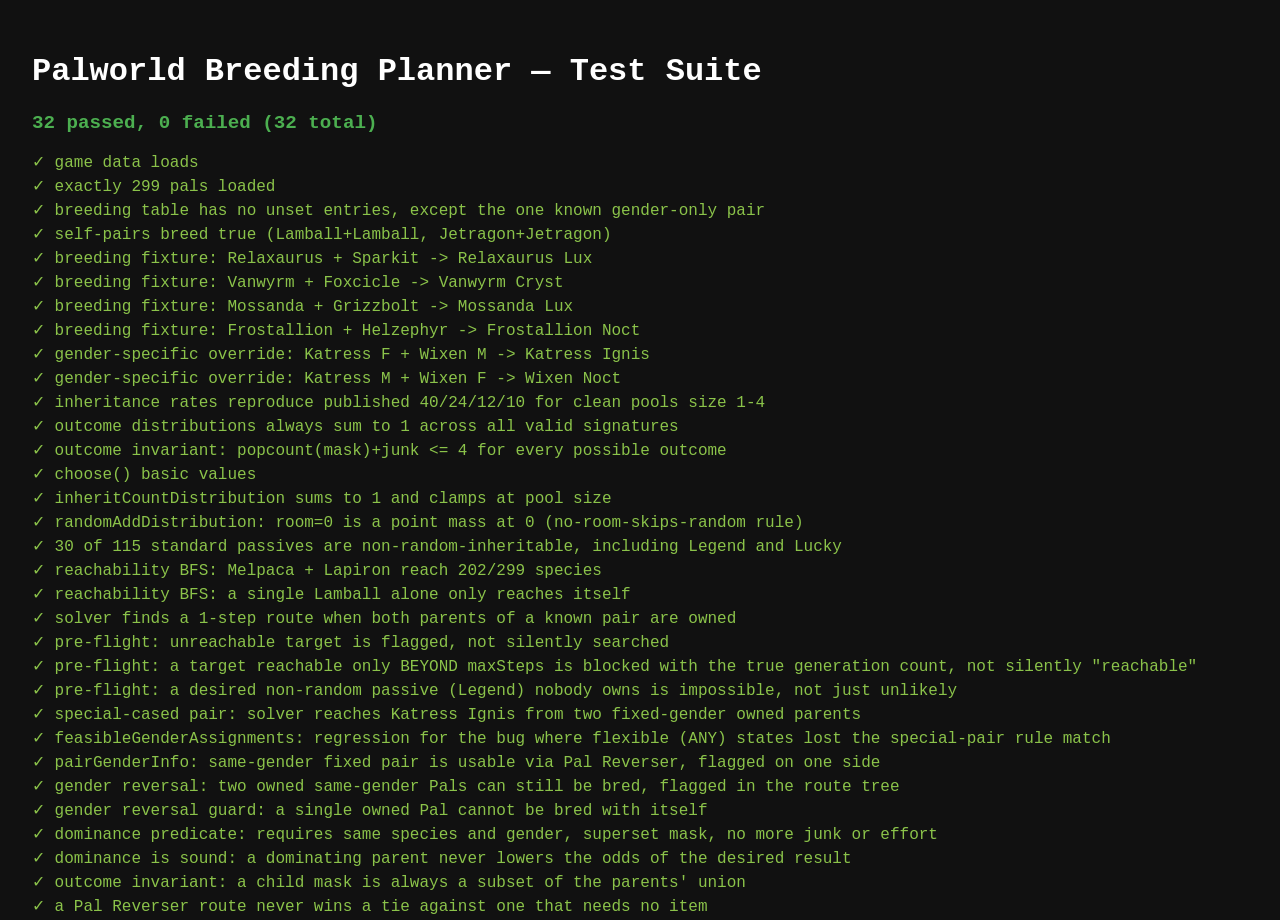
==== tests.html @ ab8d47fc "Charge effort for pairings that need a Pal Reverser The item was priced at zero, which was a bug rat" ====
<!doctype html>
<html lang="en">
<head>
<meta charset="utf-8">
<title>Tests - Palworld Breeding Planner</title>
<style>
  body { font-family: ui-monospace, Consolas, monospace; background: #111; color: #ddd; padding: 1.5rem; }
  h1 { color: #fff; }
  .test-summary { font-size: 1.2rem; margin: 0.5rem 0 1rem; font-weight: bold; }
  .all-pass { color: #4caf50; }
  .has-fail { color: #f44336; }
  ul { list-style: none; padding: 0; margin: 0; }
  li { padding: 2px 0; }
  li.pass { color: #8bc34a; }
  li.fail { color: #ff7043; }
</style>
</head>
<body>
<h1>Palworld Breeding Planner &mdash; Test Suite</h1>
<div id="report">Running&hellip;</div>
<script type="module">
import { test, runAll, assert, assertEqual, assertClose } from './js/testharness.js';
import { loadGameData, getPals, getPassives, getMeta, palByName } from './js/data.js';
import { childOf } from './js/breeding.js';
import { outcomeDistribution, popcount, choose, inheritCountDistribution, randomAddDistribution } from './js/probability.js';
import { runSolver, checkPreflight, reachableSpeciesClosure, feasibleGenderAssignments, pairGenderInfo, dominates } from './js/solver.js';

const ctx = {};

test('game data loads', async () => {
  const { pals, passives, meta } = await loadGameData('data/');
  ctx.pals = pals; ctx.passives = passives; ctx.meta = meta;
  assert(pals.length > 0, 'expected pals to load');
  assert(passives.length > 0, 'expected passives to load');
  assertEqual(meta.speciesCount, pals.length, 'meta.speciesCount should match pals.length');
});

test('exactly 299 pals loaded', () => {
  assertEqual(ctx.pals.length, 299);
});

test('breeding table has no unset entries, except the one known gender-only pair', () => {
  // Katress + Wixen is the sole pair in the whole dataset with ONLY
  // gender-specific entries (Katress F + Wixen M -> Katress Ignis; Katress M
  // + Wixen F -> Wixen Noct) and no gender-agnostic fallback row. A
  // gender-agnostic (null, null) lookup is therefore expected to be the one
  // unresolved pair; every other pair must resolve.
  const katress = palByName('Katress'), wixen = palByName('Wixen');
  const n = ctx.pals.length;
  let checked = 0, nullCount = 0;
  const unresolved = [];
  for (let i = 0; i < n; i++) {
    for (let j = i; j < n; j++) {
      if (childOf(i, null, j, null) === null) { nullCount++; unresolved.push([i, j]); }
      checked++;
    }
  }
  assertEqual(checked, n * (n + 1) / 2, 'should check every canonical pair exactly once');
  assertEqual(nullCount, 1, `expected exactly 1 unresolved pair, got ${nullCount}: ${JSON.stringify(unresolved)}`);
  const [i, j] = unresolved[0];
  const isKatressWixen = (i === katress.i && j === wixen.i) || (i === wixen.i && j === katress.i);
  assert(isKatressWixen, `the one unresolved pair should be Katress/Wixen, got species #${i} + #${j}`);
});

test('self-pairs breed true (Lamball+Lamball, Jetragon+Jetragon)', () => {
  const lamball = palByName('Lamball');
  const jetragon = palByName('Jetragon');
  assert(lamball, 'Lamball must exist in data');
  assert(jetragon, 'Jetragon must exist in data');
  assertEqual(childOf(lamball.i, null, lamball.i, null), lamball.i);
  assertEqual(childOf(jetragon.i, null, jetragon.i, null), jetragon.i);
});

const fixtures = [
  ['Relaxaurus', 'Sparkit', 'Relaxaurus Lux'],
  ['Vanwyrm', 'Foxcicle', 'Vanwyrm Cryst'],
  ['Mossanda', 'Grizzbolt', 'Mossanda Lux'],
  ['Frostallion', 'Helzephyr', 'Frostallion Noct'],
];
for (const [a, b, expected] of fixtures) {
  test(`breeding fixture: ${a} + ${b} -> ${expected}`, () => {
    const pa = palByName(a), pb = palByName(b), pe = palByName(expected);
    assert(pa, `${a} not found in data`);
    assert(pb, `${b} not found in data`);
    assert(pe, `${expected} not found in data`);
    const childIdx = childOf(pa.i, null, pb.i, null);
    assertEqual(childIdx, pe.i, `${a}+${b} should give ${expected}, got species #${childIdx}`);
  });
}

test('gender-specific override: Katress F + Wixen M -> Katress Ignis', () => {
  const katress = palByName('Katress');
  const wixen = palByName('Wixen');
  const katressIgnis = palByName('Katress Ignis');
  assert(katress && wixen && katressIgnis, 'Katress/Wixen names must exist in data');
  assertEqual(childOf(katress.i, 'FEMALE', wixen.i, 'MALE'), katressIgnis.i);
});

test('gender-specific override: Katress M + Wixen F -> Wixen Noct', () => {
  const katress = palByName('Katress');
  const wixen = palByName('Wixen');
  const wixenNoct = palByName('Wixen Noct');
  assert(katress && wixen && wixenNoct, 'Katress/Wixen names must exist in data');
  assertEqual(childOf(katress.i, 'MALE', wixen.i, 'FEMALE'), wixenNoct.i);
});

test('inheritance rates reproduce published 40/24/12/10 for clean pools size 1-4', () => {
  const expected = { 1: 0.40, 2: 0.24, 3: 0.12, 4: 0.10 };
  for (const k of [1, 2, 3, 4]) {
    const mask = (1 << k) - 1;
    const outcomes = outcomeDistribution(mask, 0, mask, 0);
    const full = outcomes.find(o => o.mask === mask && o.junk === 0);
    assert(full, `no outcome found for full mask, k=${k}`);
    assertClose(full.p, expected[k], 1e-9, `k=${k}`);
  }
});

test('outcome distributions always sum to 1 across all valid signatures', () => {
  let checked = 0;
  for (let mask1 = 0; mask1 < 16; mask1++) {
    for (let junk1 = 0; junk1 <= 4 - popcount(mask1); junk1++) {
      for (let mask2 = 0; mask2 < 16; mask2++) {
        for (let junk2 = 0; junk2 <= 4 - popcount(mask2); junk2++) {
          const outcomes = outcomeDistribution(mask1, junk1, mask2, junk2);
          const total = outcomes.reduce((s, o) => s + o.p, 0);
          assertClose(total, 1, 1e-9, `mask1=${mask1},junk1=${junk1},mask2=${mask2},junk2=${junk2}`);
          checked++;
        }
      }
    }
  }
  assert(checked > 100, 'sanity: should have checked many signatures');
});

test('outcome invariant: popcount(mask)+junk <= 4 for every possible outcome', () => {
  let checked = 0;
  for (let mask1 = 0; mask1 < 16; mask1++) {
    for (let mask2 = 0; mask2 < 16; mask2++) {
      const outcomes = outcomeDistribution(mask1, 1, mask2, 1);
      for (const o of outcomes) {
        assert(popcount(o.mask) + o.junk <= 4, `invariant violated: mask=${o.mask} junk=${o.junk}`);
        checked++;
      }
    }
  }
  assert(checked > 0, 'sanity: should have checked outcomes');
});

test('choose() basic values', () => {
  assertEqual(choose(4, 0), 1);
  assertEqual(choose(4, 4), 1);
  assertEqual(choose(4, 2), 6);
  assertEqual(choose(5, 2), 10);
  assertEqual(choose(2, 5), 0);
  assertEqual(choose(3, -1), 0);
});

test('inheritCountDistribution sums to 1 and clamps at pool size', () => {
  for (let n = 0; n <= 6; n++) {
    const dist = inheritCountDistribution(n);
    let total = 0;
    for (const [g, p] of dist) {
      total += p;
      assert(g <= Math.max(n, 0), `g=${g} should be <= n=${n}`);
    }
    assertClose(total, 1, 1e-9, `n=${n}`);
  }
});

test('randomAddDistribution: room=0 is a point mass at 0 (no-room-skips-random rule)', () => {
  const dist = randomAddDistribution(0);
  assertEqual(dist.size, 1);
  assertClose(dist.get(0), 1, 1e-9);
});

test('30 of 115 standard passives are non-random-inheritable, including Legend and Lucky', () => {
  const nonRandom = ctx.passives.filter(p => !p.randomAllowed);
  assertEqual(ctx.passives.length, 115, 'expected 115 standard passives');
  assertEqual(nonRandom.length, 30, 'expected 30 non-random-inheritable passives');
  const names = new Set(nonRandom.map(p => p.name));
  assert(names.has('Legend'), 'Legend should be non-random-inheritable');
  assert(names.has('Lucky'), 'Lucky should be non-random-inheritable');
});

test('reachability BFS: Melpaca + Lapiron reach 202/299 species', () => {
  const melpaca = palByName('Melpaca'), lapiron = palByName('Lapiron');
  assert(melpaca && lapiron, 'fixture pals must exist');
  const reached = reachableSpeciesClosure([melpaca.i, lapiron.i], ctx.meta.genderSpecificRules);
  assertEqual(reached.size, 202, 'ground truth independently verified against data/breeding.bin via Python');
});

test('reachability BFS: a single Lamball alone only reaches itself', () => {
  const lamball = palByName('Lamball');
  assert(lamball, 'Lamball must exist');
  const reached = reachableSpeciesClosure([lamball.i], ctx.meta.genderSpecificRules);
  assertEqual(reached.size, 1);
  assert(reached.has(lamball.i));
});

test('solver finds a 1-step route when both parents of a known pair are owned', () => {
  const relaxaurus = palByName('Relaxaurus');
  const sparkit = palByName('Sparkit');
  const relaxaurusLux = palByName('Relaxaurus Lux');
  const legend = ctx.passives.find(p => p.name === 'Legend');
  assert(relaxaurus && sparkit && relaxaurusLux && legend, 'fixture pals/passive must exist');

  const ownedPals = [
    { speciesIdx: relaxaurus.i, gender: 'MALE', passiveInternalNames: [legend.internalName] },
    { speciesIdx: sparkit.i, gender: 'FEMALE', passiveInternalNames: [legend.internalName] },
  ];

  const result = runSolver({
    ownedPals,
    targetSpeciesIdx: relaxaurusLux.i,
    desiredPassiveNames: [legend.internalName],
    maleProbOf: (i) => ctx.pals[i].maleProb,
    genderRules: ctx.meta.genderSpecificRules,
    maxSteps: 2,
  });

  assert(result.results.length > 0, 'expected at least one route');
  const best = result.results[0];
  assertEqual(best.type, 'bred');
  assertEqual(best.species, relaxaurusLux.i);
  assertEqual(best.parentA.type, 'owned');
  assertEqual(best.parentB.type, 'owned');
});

test('pre-flight: unreachable target is flagged, not silently searched', () => {
  const lamball = palByName('Lamball');
  const jetragon = palByName('Jetragon');
  assert(lamball && jetragon, 'fixture pals must exist');
  const pre = checkPreflight({
    ownedPals: [{ speciesIdx: lamball.i, gender: 'MALE', passiveInternalNames: [] }],
    targetSpeciesIdx: jetragon.i,
    desiredPassiveNames: [],
    passiveInfoByName: (n) => ctx.passives.find(p => p.internalName === n),
    genderRules: ctx.meta.genderSpecificRules,
  });
  assertEqual(pre.speciesReachable, false);
  assertEqual(pre.blocked, true);
});

test('pre-flight: a target reachable only BEYOND maxSteps is blocked with the true generation count, not silently "reachable"', () => {
  // Reptyro is exactly 4 breeding generations from Relaxaurus+Sparkit (confirmed
  // earlier by direct construction of a real 4-generation route in the UI).
  const relaxaurus = palByName('Relaxaurus');
  const sparkit = palByName('Sparkit');
  const reptyro = palByName('Reptyro');
  assert(relaxaurus && sparkit && reptyro, 'fixture pals must exist');
  const ownedPals = [
    { speciesIdx: relaxaurus.i, gender: 'MALE', passiveInternalNames: [] },
    { speciesIdx: sparkit.i, gender: 'FEMALE', passiveInternalNames: [] },
  ];

  const tooFew = checkPreflight({
    ownedPals, targetSpeciesIdx: reptyro.i, desiredPassiveNames: [],
    passiveInfoByName: (n) => ctx.passives.find(p => p.internalName === n),
    genderRules: ctx.meta.genderSpecificRules,
    maxSteps: 3,
  });
  assertEqual(tooFew.speciesReachable, true, 'Reptyro is reachable in principle');
  assertEqual(tooFew.minGenerations, 4, 'true minimum should be reported even when it exceeds maxSteps');
  assertEqual(tooFew.reachableWithinSteps, false);
  assertEqual(tooFew.blocked, true, 'must block rather than let a doomed search run');

  const enough = checkPreflight({
    ownedPals, targetSpeciesIdx: reptyro.i, desiredPassiveNames: [],
    passiveInfoByName: (n) => ctx.passives.find(p => p.internalName === n),
    genderRules: ctx.meta.genderSpecificRules,
    maxSteps: 4,
  });
  assertEqual(enough.reachableWithinSteps, true);
  assertEqual(enough.blocked, false);

  const noMaxStepsGiven = checkPreflight({
    ownedPals, targetSpeciesIdx: reptyro.i, desiredPassiveNames: [],
    passiveInfoByName: (n) => ctx.passives.find(p => p.internalName === n),
    genderRules: ctx.meta.genderSpecificRules,
  });
  assertEqual(noMaxStepsGiven.reachableWithinSteps, true, 'omitting maxSteps should default to unbounded, matching prior behavior');
});

test('pre-flight: a desired non-random passive (Legend) nobody owns is impossible, not just unlikely', () => {
  const lamball = palByName('Lamball');
  const legend = ctx.passives.find(p => p.name === 'Legend');
  assert(lamball && legend, 'fixture pal/passive must exist');
  const pre = checkPreflight({
    ownedPals: [{ speciesIdx: lamball.i, gender: 'MALE', passiveInternalNames: [] }],
    targetSpeciesIdx: lamball.i,
    desiredPassiveNames: [legend.internalName],
    passiveInfoByName: (n) => ctx.passives.find(p => p.internalName === n),
    genderRules: ctx.meta.genderSpecificRules,
  });
  assertEqual(pre.passiveChecks[0].status, 'impossible');
  assertEqual(pre.blocked, true);
});

test('special-cased pair: solver reaches Katress Ignis from two fixed-gender owned parents', () => {
  const katress = palByName('Katress');
  const wixen = palByName('Wixen');
  const katressIgnis = palByName('Katress Ignis');
  const legend = ctx.passives.find(p => p.name === 'Legend');
  assert(katress && wixen && katressIgnis && legend, 'fixture pals must exist');

  const ownedPals = [
    { speciesIdx: katress.i, gender: 'FEMALE', passiveInternalNames: [legend.internalName] },
    { speciesIdx: wixen.i, gender: 'MALE', passiveInternalNames: [legend.internalName] },
  ];
  const result = runSolver({
    ownedPals,
    targetSpeciesIdx: katressIgnis.i,
    desiredPassiveNames: [legend.internalName],
    maleProbOf: (i) => ctx.pals[i].maleProb,
    genderRules: ctx.meta.genderSpecificRules,
    maxSteps: 1,
  });
  assert(result.results.length > 0, 'expected Katress Ignis to be reachable in 1 step from Katress F + Wixen M');
});

test('feasibleGenderAssignments: regression for the bug where flexible (ANY) states lost the special-pair rule match', () => {
  // Caught during development: the generic non-special path queries
  // childOf(a.species, null, b.species, null), which is correct for every
  // normal pair but returns null for Katress/Wixen (whose only table rows
  // are gender-specific). Flexible 'ANY' states must still resolve to
  // concrete genders here rather than collapsing to null.
  const fixed = { species: 1, genderTag: 'F' };
  const flexible = { species: 2, genderTag: 'ANY' };

  const bothFlexible = feasibleGenderAssignments(flexible, { species: 3, genderTag: 'ANY' }, () => 0.5);
  assertEqual(bothFlexible.length, 2, 'both-flexible should offer both concrete gender orderings');
  const genders = bothFlexible.map(a => a.aGender + '/' + a.bGender).sort();
  assertEqual(JSON.stringify(genders), JSON.stringify(['FEMALE/MALE', 'MALE/FEMALE']));
  for (const a of bothFlexible) assertClose(a.p, 1, 1e-9);

  const oneFixed = feasibleGenderAssignments(fixed, flexible, (speciesIdx) => (speciesIdx === 2 ? 0.7 : 0.5));
  assertEqual(oneFixed.length, 1);
  assertEqual(oneFixed[0].aGender, 'FEMALE');
  assertEqual(oneFixed[0].bGender, 'MALE');
  assertClose(oneFixed[0].p, 0.7, 1e-9, 'flexible side must supply MALE at its species male-probability');

  const sameGenderFixed = feasibleGenderAssignments({ species: 1, genderTag: 'M' }, { species: 2, genderTag: 'M' }, () => 0.5);
  assertEqual(sameGenderFixed.length, 0, 'two fixed males can never be paired');
});

test('pairGenderInfo: same-gender fixed pair is usable via Pal Reverser, flagged on one side', () => {
  const sameGender = pairGenderInfo({ species: 1, genderTag: 'M' }, { species: 2, genderTag: 'M' }, () => 0.5);
  assertEqual(sameGender.p, 1, 'a Pal Reverser makes the pairing fully usable, not just unlikely');
  assertEqual(sameGender.reversalSide, 'B', 'exactly one side should be flagged as needing the item');

  const diffGender = pairGenderInfo({ species: 1, genderTag: 'M' }, { species: 2, genderTag: 'F' }, () => 0.5);
  assertEqual(diffGender.p, 1);
  assertEqual(diffGender.reversalSide, null, 'no reversal needed when genders already differ');

  const oneFixed = pairGenderInfo({ species: 1, genderTag: 'F' }, { species: 2, genderTag: 'ANY' }, (i) => (i === 2 ? 0.7 : 0.5));
  assertClose(oneFixed.p, 0.7, 1e-9, 'flexible side must supply MALE at its species male-probability');
  assertEqual(oneFixed.reversalSide, null, 'reversal only applies when both sides are fixed');
});

test('gender reversal: two owned same-gender Pals can still be bred, flagged in the route tree', () => {
  const lamball = palByName('Lamball');
  const legend = ctx.passives.find(p => p.name === 'Legend');
  const lucky = ctx.passives.find(p => p.name === 'Lucky');
  assert(lamball && legend && lucky, 'fixture pal/passives must exist');

  // Split the two desired (non-random) passives across two MALE Lamballs so
  // neither owned Pal alone already satisfies the target -- only breeding
  // them together (which requires a Pal Reverser, since both are male) can.
  const ownedPals = [
    { speciesIdx: lamball.i, gender: 'MALE', passiveInternalNames: [legend.internalName] },
    { speciesIdx: lamball.i, gender: 'MALE', passiveInternalNames: [lucky.internalName] },
  ];
  const result = runSolver({
    ownedPals,
    targetSpeciesIdx: lamball.i,
    desiredPassiveNames: [legend.internalName, lucky.internalName],
    maleProbOf: (i) => ctx.pals[i].maleProb,
    genderRules: ctx.meta.genderSpecificRules,
    maxSteps: 1,
  });

  assert(result.results.length > 0, 'expected a route breeding two same-gender Lamballs via reversal to combine both passives');
  const best = result.results[0];
  assertEqual(best.type, 'bred');
  assertEqual(best.parentA.type, 'owned');
  assertEqual(best.parentB.type, 'owned');
  const reversedCount = (best.parentA.needsReversal ? 1 : 0) + (best.parentB.needsReversal ? 1 : 0);
  assertEqual(reversedCount, 1, 'exactly one parent should be flagged as needing a Pal Reverser');
});

test('gender reversal guard: a single owned Pal cannot be bred with itself', () => {
  // Caught during development: allowing same-gender pairs via Pal Reverser
  // also let the solver pair a state key with itself even when only ONE
  // physical Pal backs that key -- i.e. "breed this exact Pal with itself",
  // which isn't possible even with a Reverser (that flips a gender, it
  // doesn't duplicate the Pal). Pick a passive that can only ever appear via
  // random inheritance, so the only way this test could find a route is by
  // (incorrectly) breeding the lone owned Lamball with itself.
  const lamball = palByName('Lamball');
  const randomPassive = ctx.passives.find(p => p.randomAllowed && p.name !== 'Legend' && p.name !== 'Lucky');
  assert(lamball && randomPassive, 'fixture pal/passive must exist');

  const result = runSolver({
    ownedPals: [{ speciesIdx: lamball.i, gender: 'MALE', passiveInternalNames: [] }],
    targetSpeciesIdx: lamball.i,
    desiredPassiveNames: [randomPassive.internalName],
    maleProbOf: (i) => ctx.pals[i].maleProb,
    genderRules: ctx.meta.genderSpecificRules,
    maxSteps: 3,
  });

  assertEqual(result.results.length, 0, 'a lone owned Pal has no partner to breed with, even with a Pal Reverser -- no route should be found');
});

test('dominance predicate: requires same species and gender, superset mask, no more junk or effort', () => {
  const base = { species: 5, genderTag: 'ANY', mask: 0b0101, junk: 1, effort: 100 };
  const better = { species: 5, genderTag: 'ANY', mask: 0b1101, junk: 0, effort: 80 };
  assertEqual(dominates(better, base), true, 'superset mask, less junk, less effort should dominate');
  assertEqual(dominates(base, better), false, 'domination is not symmetric here');
  assertEqual(dominates({ ...better, species: 6 }, base), false, 'different species must never dominate');
  assertEqual(dominates({ ...better, genderTag: 'M' }, base), false, 'different gender tag must never dominate');
  assertEqual(dominates({ ...better, junk: 2 }, base), false, 'more junk must not dominate');
  assertEqual(dominates({ ...better, effort: 200 }, base), false, 'more effort must not dominate');
  assertEqual(dominates({ ...better, mask: 0b0100 }, base), false, 'a non-superset mask must not dominate');
  assertEqual(dominates(base, base), true, 'a state trivially dominates itself');
});

test('dominance is sound: a dominating parent never lowers the odds of the desired result', () => {
  // pruneDominated() discards states on the assumption that a parent with a
  // superset of the desired passives and no more junk is at least as good for
  // every co-parent. That is an assumption about the inheritance model, not
  // just bookkeeping, so check it exhaustively rather than trusting it.
  const fullMask = 0b1111;
  const pFull = (mA, jA, mB, jB) => outcomeDistribution(mA, jA, mB, jB)
    .filter(o => (o.mask & fullMask) === fullMask)
    .reduce((acc, o) => acc + o.p, 0);

  const states = [];
  for (let mask = 0; mask < 16; mask++) {
    for (let junk = 0; junk + popcount(mask) <= 4; junk++) states.push([mask, junk]);
  }

  let checked = 0;
  for (const [mS, jS] of states) {
    for (const [mT, jT] of states) {
      // t dominates s on the passive axis
      if ((mT & mS) !== mS || jT > jS) continue;
      for (const [mB, jB] of states) {
        const withS = pFull(mS, jS, mB, jB);
        const withT = pFull(mT, jT, mB, jB);
        assert(withT >= withS - 1e-12,
          `dominating parent (${mT},${jT}) scored ${withT} vs (${mS},${jS}) at ${withS} against co-parent (${mB},${jB})`);
        checked++;
      }
    }
  }
  assert(checked > 5000, `expected a broad sweep, only checked ${checked} combinations`);
});

test('outcome invariant: a child mask is always a subset of the parents\' union', () => {
  // The final-round pruning in the solver skips any pair whose combined mask
  // doesn't already cover every desired passive, on the grounds that breeding
  // can never introduce a desired passive neither parent had. If random
  // additions could ever supply one, that pruning would silently drop valid
  // routes, so pin the invariant here rather than in a comment.
  const states = [];
  for (let mask = 0; mask < 16; mask++) {
    for (let junk = 0; junk + popcount(mask) <= 4; junk++) states.push([mask, junk]);
  }
  let checked = 0;
  for (const [m1, j1] of states) {
    for (const [m2, j2] of states) {
      const union = m1 | m2;
      for (const o of outcomeDistribution(m1, j1, m2, j2)) {
        assertEqual(o.mask & ~union, 0,
          `child mask ${o.mask} escaped parents' union ${union} for (${m1},${j1})+(${m2},${j2})`);
        checked++;
      }
    }
  }
  assert(checked > 5000, `expected a broad sweep, only checked ${checked} outcomes`);
});

test('a Pal Reverser route never wins a tie against one that needs no item', () => {
  // A same-gender pairing and a natural male/female pairing both score
  // probability 1, so their efforts tie exactly, and ties are settled by a
  // strict < comparison. With no cost on the item, whichever the search
  // reached first won permanently, so a Reverser route could displace an
  // identical one needing no item purely by discovery order.
  const lamball = palByName('Lamball');
  const legend = ctx.passives.find(p => p.name === 'Legend');
  const lucky = ctx.passives.find(p => p.name === 'Lucky');
  assert(lamball && legend && lucky, 'fixture pal/passives must exist');

  // Two males (a Reverser is required) plus a female alternative (none is).
  // Both pairings yield a Lamball carrying Legend and Lucky.
  const ownedPals = [
    { speciesIdx: lamball.i, gender: 'MALE',   passiveInternalNames: [legend.internalName] },
    { speciesIdx: lamball.i, gender: 'MALE',   passiveInternalNames: [lucky.internalName] },
    { speciesIdx: lamball.i, gender: 'FEMALE', passiveInternalNames: [lucky.internalName] },
  ];
  const usesReverser = (node) => node.type === 'owned'
    ? !!node.needsReversal
    : (!!node.needsReversal || usesReverser(node.parentA) || usesReverser(node.parentB));

  const run = (reverserPenalty) => runSolver({
    ownedPals,
    targetSpeciesIdx: lamball.i,
    desiredPassiveNames: [legend.internalName, lucky.internalName],
    maleProbOf: (i) => ctx.pals[i].maleProb,
    genderRules: ctx.meta.genderSpecificRules,
    maxSteps: 2,
    reverserPenalty,
  });

  const priced = run(60);
  assert(priced.results.length > 0, 'expected a route with the penalty applied');
  assertEqual(usesReverser(priced.results[0]), false,
    'with the item priced, the pairing needing no Reverser must win');

  // Guard the guard: if the fixture stopped offering a Reverser route at all,
  // the assertion above would pass for the wrong reason.
  const free = run(0);
  assertEqual(usesReverser(free.results[0]), true,
    'fixture must still offer a Reverser route when the item is free, or this test proves nothing');
});

const reportEl = document.getElementById('report');
runAll(reportEl).then(({ pass, fail }) => {
  document.title = `${fail === 0 ? 'PASS' : 'FAIL'} (${pass}/${pass + fail}) - Tests`;
});
</script>
</body>
</html>
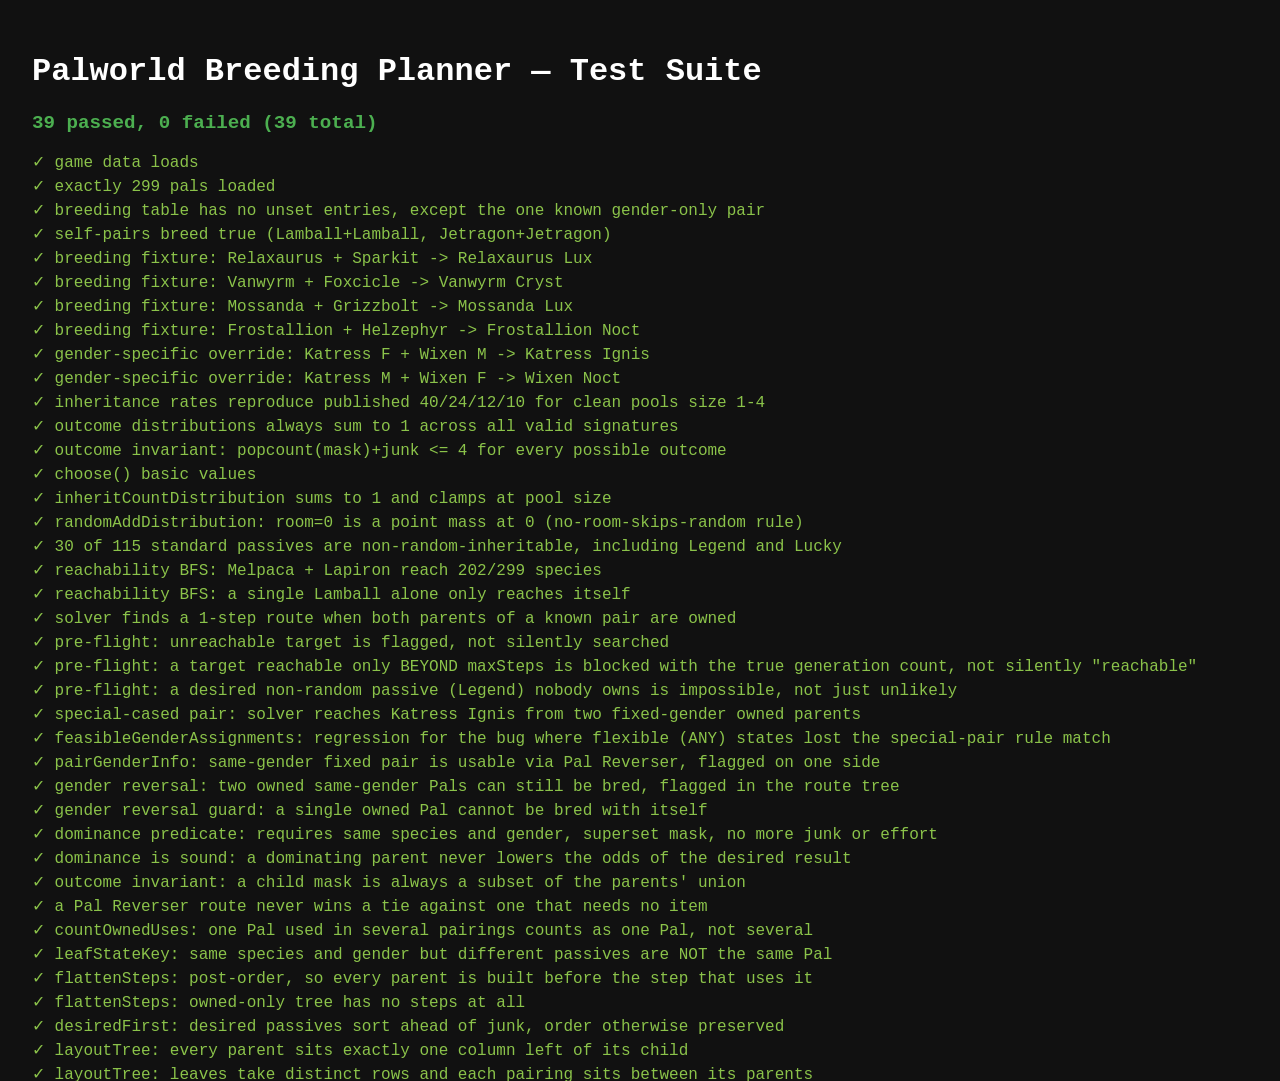
==== commit 9629a63e: "Replace the nested route layout with a family tree and a step list The old renderer laid the target'" ====
--- a/tests.html
+++ b/tests.html
@@ -24,6 +24,7 @@
 import { childOf } from './js/breeding.js';
 import { outcomeDistribution, popcount, choose, inheritCountDistribution, randomAddDistribution } from './js/probability.js';
 import { runSolver, checkPreflight, reachableSpeciesClosure, feasibleGenderAssignments, pairGenderInfo, dominates } from './js/solver.js';
+import { collectOwnedLeaves, countOwnedUses, desiredFirst, flattenSteps, layoutTree, leafStateKey } from './js/ui/route-model.js';
 
 const ctx = {};
 
@@ -525,6 +526,109 @@
     'fixture must still offer a Reverser route when the item is free, or this test proves nothing');
 });
 
+
+// --- route display model (js/ui/route-model.js) ---------------------------
+// Pure structure, so these use hand-built trees rather than solver output --
+// the point is the analysis, not the search.
+
+const ownedLeaf = (species, mask, junk, genderTag, ownedRefs) =>
+  ({ type: 'owned', species, mask, junk, genderTag, ownedRefs });
+const bredNode = (species, mask, junk, parentA, parentB) =>
+  ({ type: 'bred', species, mask, junk, genderTag: 'ANY', parentA, parentB });
+
+test('countOwnedUses: one Pal used in several pairings counts as one Pal, not several', () => {
+  // The real case this exists for: the Frostallion Noct route uses the single
+  // owned Frostallion in three separate pairings. Frostallion can only be bred
+  // from two Frostallions, so reading the tree as "you need three" would make
+  // a runnable route look impossible.
+  const fros = () => ownedLeaf(77, 0, 1, 'M', [234]);
+  const other = ownedLeaf(50, 1, 0, 'F', [7]);
+  const left = bredNode(78, 0, 1, fros(), other);
+  const right = bredNode(78, 0, 1, fros(), fros());
+  const root = bredNode(78, 1, 0, left, right);
+
+  const uses = countOwnedUses(root);
+  assertEqual(uses.get(leafStateKey(fros())), 3, 'the same owned state used three times must report 3');
+  assertEqual(uses.get(leafStateKey(other)), 1);
+  assertEqual(collectOwnedLeaves(root).length, 4, 'all owned leaves are collected, duplicates included');
+});
+
+test('leafStateKey: same species and gender but different passives are NOT the same Pal', () => {
+  const a = ownedLeaf(77, 0b0001, 1, 'M', [1]);
+  const b = ownedLeaf(77, 0b0010, 1, 'M', [2]);
+  const c = ownedLeaf(77, 0b0001, 2, 'M', [3]);
+  const d = ownedLeaf(77, 0b0001, 1, 'F', [4]);
+  assert(leafStateKey(a) !== leafStateKey(b), 'different desired passives must not collapse');
+  assert(leafStateKey(a) !== leafStateKey(c), 'different junk counts must not collapse');
+  assert(leafStateKey(a) !== leafStateKey(d), 'different genders must not collapse');
+  assertEqual(leafStateKey(a), leafStateKey(ownedLeaf(77, 0b0001, 1, 'M', [9])),
+    'identical breeding-relevant state IS the same bucket, whichever roster entry backs it');
+});
+
+test('flattenSteps: post-order, so every parent is built before the step that uses it', () => {
+  const leaf = n => ownedLeaf(n, 0, 0, 'M', [n]);
+  const inner = bredNode(10, 0, 0, leaf(1), leaf(2));
+  const root = bredNode(20, 0, 0, inner, leaf(3));
+  const steps = flattenSteps(root);
+
+  assertEqual(steps.length, 2, 'two bred nodes means two steps');
+  assertEqual(steps[0].node, inner, 'the nested pairing must come first');
+  assertEqual(steps[1].node, root);
+  assertEqual(steps[0].stepNumber, 1);
+  assertEqual(steps[1].stepNumber, 2);
+  assertEqual(steps[0].aStep, null, 'an owned parent has no producing step');
+  assertEqual(steps[1].aStep, 1, 'a bred parent must point back at the step that made it');
+  assertEqual(steps[1].bStep, null);
+});
+
+test('flattenSteps: owned-only tree has no steps at all', () => {
+  assertEqual(flattenSteps(ownedLeaf(1, 0, 0, 'M', [0])).length, 0);
+});
+
+test('desiredFirst: desired passives sort ahead of junk, order otherwise preserved', () => {
+  const out = desiredFirst(['junkA', 'wanted2', 'junkB', 'wanted1'], ['wanted1', 'wanted2']);
+  assertEqual(out.join(','), 'wanted2,wanted1,junkA,junkB',
+    'desired first (in their own original order), then the rest in theirs');
+  assertEqual(desiredFirst([], ['x']).length, 0);
+  assertEqual(desiredFirst(['a', 'b'], []).join(','), 'a,b', 'no desired list means no reordering');
+});
+
+test('layoutTree: every parent sits exactly one column left of its child', () => {
+  // This is what keeps connectors one span long. Pinning owned Pals to a
+  // single column instead would make leaf-to-deep-node links cross unrelated
+  // nodes, which is what made a wide tree unreadable in the first place.
+  const leaf = n => ownedLeaf(n, 0, 0, 'M', [n]);
+  const deep = bredNode(30, 0, 0, bredNode(20, 0, 0, leaf(1), leaf(2)), leaf(3));
+  const root = bredNode(40, 0, 0, deep, leaf(4));
+  const { nodes, columns, rows } = layoutTree(root);
+
+  assertEqual(columns, 4, 'a 3-generation tree occupies 4 columns');
+  assertEqual(rows, 4, 'one row per owned leaf');
+  const byNode = new Map(nodes.map(r => [r.node, r]));
+  for (const rec of nodes) {
+    for (const kid of rec.kids) {
+      assertEqual(byNode.get(kid.node).col, rec.col - 1,
+        'a parent must be exactly one column left of its child');
+    }
+  }
+  assertEqual(byNode.get(root).col, columns - 1, 'the target occupies the rightmost column');
+});
+
+test('layoutTree: leaves take distinct rows and each pairing sits between its parents', () => {
+  const leaf = n => ownedLeaf(n, 0, 0, 'M', [n]);
+  const root = bredNode(40, 0, 0, bredNode(20, 0, 0, leaf(1), leaf(2)), leaf(3));
+  const { nodes } = layoutTree(root);
+
+  const leafRows = nodes.filter(r => r.node.type === 'owned').map(r => r.row).sort((a, b) => a - b);
+  assertEqual(leafRows.join(','), '0,1,2', 'leaves take consecutive distinct rows');
+  for (const rec of nodes) {
+    if (!rec.kids.length) continue;
+    const [a, b] = rec.kids;
+    assertClose(rec.row, (a.row + b.row) / 2, 1e-9,
+      'a bred node must sit midway between its two parents, or the connectors stop reading as a pedigree');
+  }
+});
+
 const reportEl = document.getElementById('report');
 runAll(reportEl).then(({ pass, fail }) => {
   document.title = `${fail === 0 ? 'PASS' : 'FAIL'} (${pass}/${pass + fail}) - Tests`;
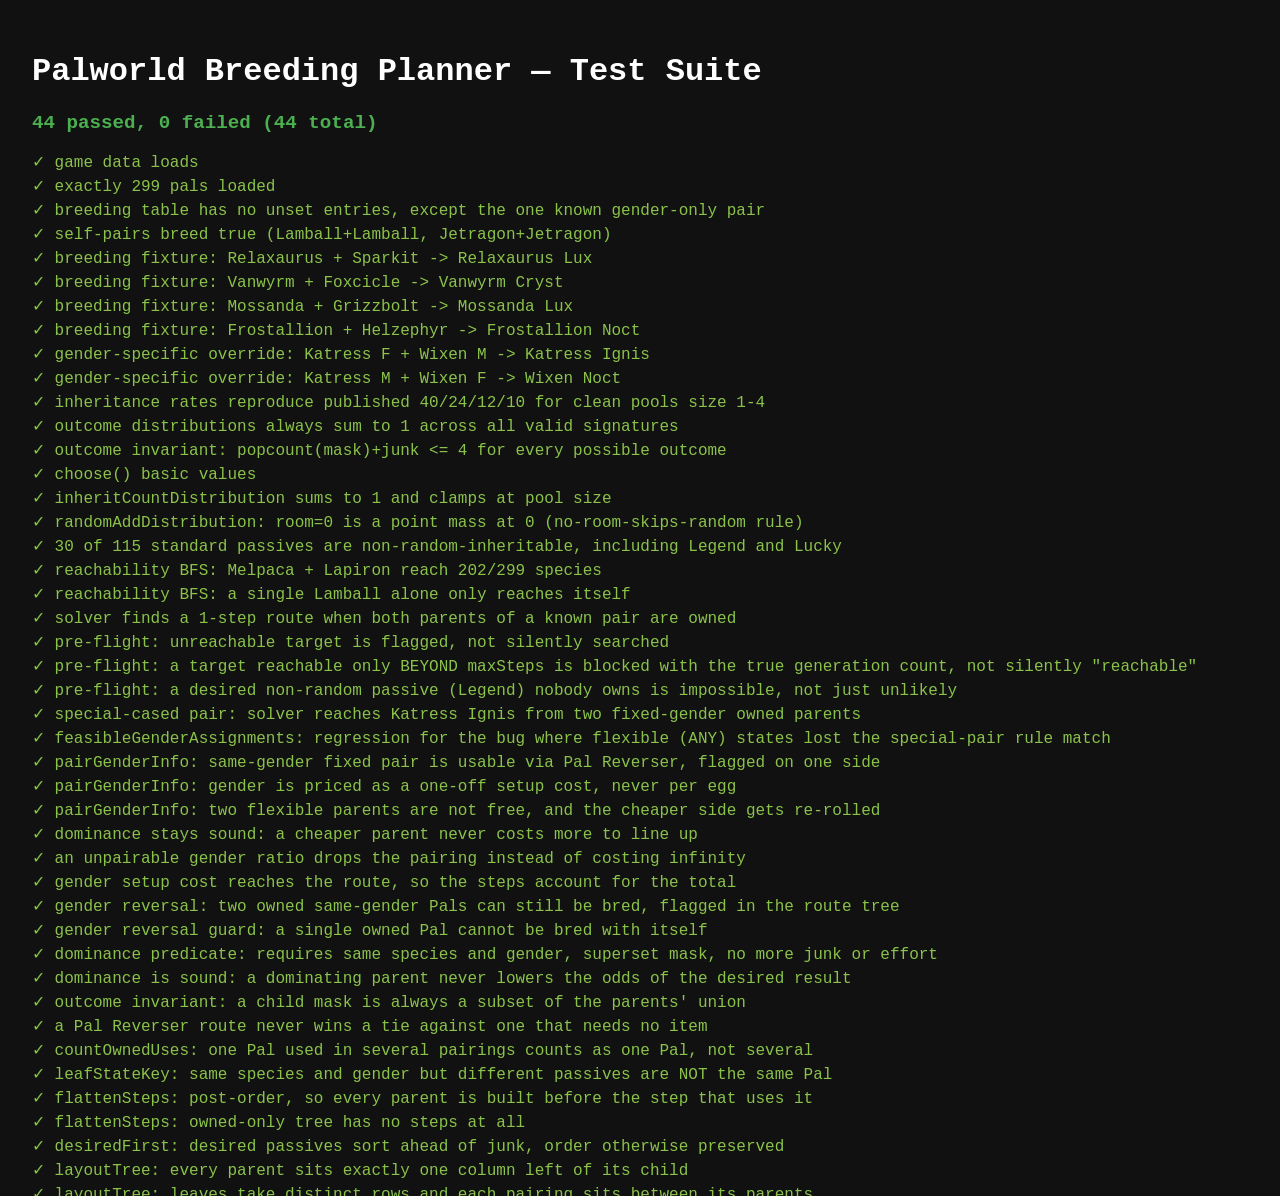
==== commit 272f1f9c: "Price gender as a one-off setup cost, not a per-egg penalty pairGenderInfo charged two bred ('ANY') " ====
--- a/tests.html
+++ b/tests.html
@@ -345,17 +345,179 @@
 });
 
 test('pairGenderInfo: same-gender fixed pair is usable via Pal Reverser, flagged on one side', () => {
-  const sameGender = pairGenderInfo({ species: 1, genderTag: 'M' }, { species: 2, genderTag: 'M' }, () => 0.5);
+  const fixedM = { species: 1, genderTag: 'M', effort: 0 };
+  const sameGender = pairGenderInfo(fixedM, { species: 2, genderTag: 'M', effort: 0 }, () => 0.5);
   assertEqual(sameGender.p, 1, 'a Pal Reverser makes the pairing fully usable, not just unlikely');
   assertEqual(sameGender.reversalSide, 'B', 'exactly one side should be flagged as needing the item');
-
-  const diffGender = pairGenderInfo({ species: 1, genderTag: 'M' }, { species: 2, genderTag: 'F' }, () => 0.5);
+  assertEqual(sameGender.setup, 0, 'two owned Pals need no re-hatching, so no setup cost');
+
+  const diffGender = pairGenderInfo(fixedM, { species: 2, genderTag: 'F', effort: 0 }, () => 0.5);
   assertEqual(diffGender.p, 1);
   assertEqual(diffGender.reversalSide, null, 'no reversal needed when genders already differ');
-
-  const oneFixed = pairGenderInfo({ species: 1, genderTag: 'F' }, { species: 2, genderTag: 'ANY' }, (i) => (i === 2 ? 0.7 : 0.5));
-  assertClose(oneFixed.p, 0.7, 1e-9, 'flexible side must supply MALE at its species male-probability');
+  assertEqual(diffGender.setup, 0);
+});
+
+test('pairGenderInfo: gender is priced as a one-off setup cost, never per egg', () => {
+  // The per-egg framing this replaced multiplied the CHILD's egg count by the
+  // gender probability, which over-charges in proportion to how hard the step
+  // is. Once a male and a female are paired, every egg they produce is usable,
+  // so the cost is re-hatching a parent -- paid once, before any egg of the
+  // child is laid.
+  const fixedF = { species: 1, genderTag: 'F', effort: 0 };
+  const flex = { species: 2, genderTag: 'ANY', effort: 100 };
+  const maleProb = (i) => (i === 2 ? 0.7 : 0.5);
+
+  const oneFixed = pairGenderInfo(fixedF, flex, maleProb);
+  assertEqual(oneFixed.p, 1, 'gender must not touch the per-egg probability');
   assertEqual(oneFixed.reversalSide, null, 'reversal only applies when both sides are fixed');
+  // Needs a male at p=0.7, so 1/0.7 copies in expectation. The first is
+  // already paid for by flex.effort, leaving 100 * (1/0.7 - 1).
+  assertClose(oneFixed.setup, 100 * (1 / 0.7 - 1), 1e-9);
+
+  // Argument order must not change the price.
+  const swapped = pairGenderInfo(flex, fixedF, maleProb);
+  assertClose(swapped.setup, oneFixed.setup, 1e-9);
+
+  // A flexible side that is already almost always the needed gender is nearly
+  // free; one that almost never is costs many re-hatches.
+  const easy = pairGenderInfo(fixedF, flex, () => 0.99).setup;
+  const hard = pairGenderInfo(fixedF, flex, () => 0.01).setup;
+  assert(easy < 2, `a 99% male species should be near-free to line up, got ${easy}`);
+  assert(hard > 9000, `a 1% male species should be punishing, got ${hard}`);
+});
+
+test('pairGenderInfo: two flexible parents are not free, and the cheaper side gets re-rolled', () => {
+  // The bug this covers: both-flexible returned p=1 with no cost at all, so a
+  // pair of bred parents was priced as though gender did not exist, while an
+  // owned parent was charged its species ratio. That quietly biased every
+  // search away from the roster the tool exists to exploit.
+  const a = { species: 1, genderTag: 'ANY', effort: 100 };
+  const b = { species: 2, genderTag: 'ANY', effort: 400 };
+  const even = pairGenderInfo(a, b, () => 0.5);
+  assertEqual(even.p, 1, 'gender must not touch the per-egg probability');
+  assertEqual(even.reversalSide, null, 'bred parents never need a Pal Reverser');
+  assert(even.setup > 0, 'two flexible parents must cost something to line up');
+
+  // Both 50/50: they clash half the time (a quarter both male, a quarter both
+  // female), and the fix is one re-roll of the cheaper side, which lands on
+  // the needed gender half the time. So 0.25*(2*100) + 0.25*(2*100) = 100.
+  assertClose(even.setup, 100, 1e-9);
+
+  // Re-rolling is the CHEAPER side's job, so making the expensive side even
+  // more expensive must not change the price.
+  const dearer = pairGenderInfo(a, { ...b, effort: 99999 }, () => 0.5);
+  assertClose(dearer.setup, even.setup, 1e-9, 'the expensive side is never the one re-rolled');
+
+  // Argument order must not change the price.
+  assertClose(pairGenderInfo(b, a, () => 0.5).setup, even.setup, 1e-9);
+
+  // Two parents of a heavily male-skewed species clash far more often, so
+  // lining them up costs more than an even pair of the same efforts.
+  const skewed = pairGenderInfo(a, { ...b, effort: 100 }, () => 0.9);
+  const evenSame = pairGenderInfo(a, { ...b, effort: 100 }, () => 0.5);
+  assert(skewed.setup > evenSame.setup,
+    `a 90/10 species should be harder to pair than a 50/50 one (${skewed.setup} vs ${evenSame.setup})`);
+});
+
+test('dominance stays sound: a cheaper parent never costs more to line up', () => {
+  // Before this model a parent's effort was purely additive -- it was added to
+  // the child and had no other consequence. Now it also drives the gender
+  // setup cost, so pruneDominated() (which discards a state the moment another
+  // matches it at no greater effort) is only safe if that cost is monotone in
+  // effort. If it were not, discarding the pricier state could throw away the
+  // cheaper route, silently, with no way to notice from the output.
+  const probs = [0.1, 0.3, 0.5, 0.7, 0.9];
+  let checked = 0;
+  for (const mDom of probs) {
+    for (const mPartner of probs) {
+      const maleProb = (i) => (i === 1 ? mDom : mPartner);
+      for (const dominatingEffort of [0, 1, 50, 400]) {
+        for (const dominatedEffort of [400, 900, 5000]) {
+          if (dominatingEffort > dominatedEffort) continue;
+          const better = { species: 1, genderTag: 'ANY', effort: dominatingEffort };
+          const worse = { species: 1, genderTag: 'ANY', effort: dominatedEffort };
+          for (const partner of [
+            { species: 2, genderTag: 'ANY', effort: 250 },
+            { species: 2, genderTag: 'M', effort: 0 },
+            { species: 2, genderTag: 'F', effort: 0 },
+          ]) {
+            const cheap = pairGenderInfo(better, partner, maleProb);
+            const dear = pairGenderInfo(worse, partner, maleProb);
+            assert(cheap.setup <= dear.setup + 1e-9,
+              `cheaper parent (${dominatingEffort}) cost ${cheap.setup} to line up vs ${dear.setup} for the pricier one (${dominatedEffort})`);
+            checked++;
+          }
+        }
+      }
+    }
+  }
+  assert(checked > 200, `expected a broad sweep, only checked ${checked}`);
+});
+
+test('an unpairable gender ratio drops the pairing instead of costing infinity', () => {
+  // No species in the shipped data sits at 0% or 100% male, so this guards a
+  // future data regen rather than today's numbers. Two flexible parents of a
+  // 100%-male species can never produce one of each, and an infinite setup
+  // cost would otherwise become a state that eats a beam slot and can surface
+  // as a route costing "unknown".
+  const bothFlexible = pairGenderInfo(
+    { species: 1, genderTag: 'ANY', effort: 100 },
+    { species: 2, genderTag: 'ANY', effort: 100 },
+    () => 1);
+  assertEqual(Number.isFinite(bothFlexible.setup), false, 'the impossible case must be recognisable as impossible');
+
+  const relaxaurus = palByName('Relaxaurus');
+  const sparkit = palByName('Sparkit');
+  const reptyro = palByName('Reptyro');
+  assert(relaxaurus && sparkit && reptyro, 'fixture pals must exist');
+  const ownedPals = [
+    { speciesIdx: relaxaurus.i, gender: 'MALE', passiveInternalNames: [] },
+    { speciesIdx: sparkit.i, gender: 'FEMALE', passiveInternalNames: [] },
+  ];
+  const run = (maleProbOf) => runSolver({
+    ownedPals, targetSpeciesIdx: reptyro.i, desiredPassiveNames: [],
+    maleProbOf, genderRules: ctx.meta.genderSpecificRules, maxSteps: 4,
+  });
+
+  const allMale = run(() => 1);
+  for (const r of allMale.results) {
+    assert(isFinite(r.effort), `a route came back costing ${r.effort}`);
+  }
+
+  // Guard the guard: if the fixture stopped finding routes at all, the loop
+  // above would pass for the wrong reason.
+  const normal = run((i) => ctx.pals[i].maleProb);
+  assert(normal.results.length > 0, 'fixture must find routes at normal gender ratios');
+  for (const r of normal.results) assert(isFinite(r.effort));
+});
+
+test('gender setup cost reaches the route, so the steps account for the total', () => {
+  // The step view itemises eggs per step. If the solver charged a gender cost
+  // the route never carried, the per-step numbers would silently stop adding
+  // up to the total in the route header.
+  const lamball = palByName('Lamball');
+  const legend = ctx.passives.find(p => p.name === 'Legend');
+  const lucky = ctx.passives.find(p => p.name === 'Lucky');
+  assert(lamball && legend && lucky, 'fixture pal/passives must exist');
+
+  const result = runSolver({
+    ownedPals: [
+      { speciesIdx: lamball.i, gender: 'MALE', passiveInternalNames: [legend.internalName] },
+      { speciesIdx: lamball.i, gender: 'FEMALE', passiveInternalNames: [lucky.internalName] },
+    ],
+    targetSpeciesIdx: lamball.i,
+    desiredPassiveNames: [legend.internalName, lucky.internalName],
+    maleProbOf: (i) => ctx.pals[i].maleProb,
+    genderRules: ctx.meta.genderSpecificRules,
+    maxSteps: 1,
+  });
+
+  assert(result.results.length > 0, 'expected a 1-step route');
+  const best = result.results[0];
+  assertEqual(best.genderSetup, 0,
+    'two owned Pals of opposite gender need no lining up, so this step must carry no setup cost');
+  assertClose(best.effort, best.attempts * 5, 1e-9,
+    'with no setup and no Reverser, effort is exactly the egg time');
 });
 
 test('gender reversal: two owned same-gender Pals can still be bred, flagged in the route tree', () => {
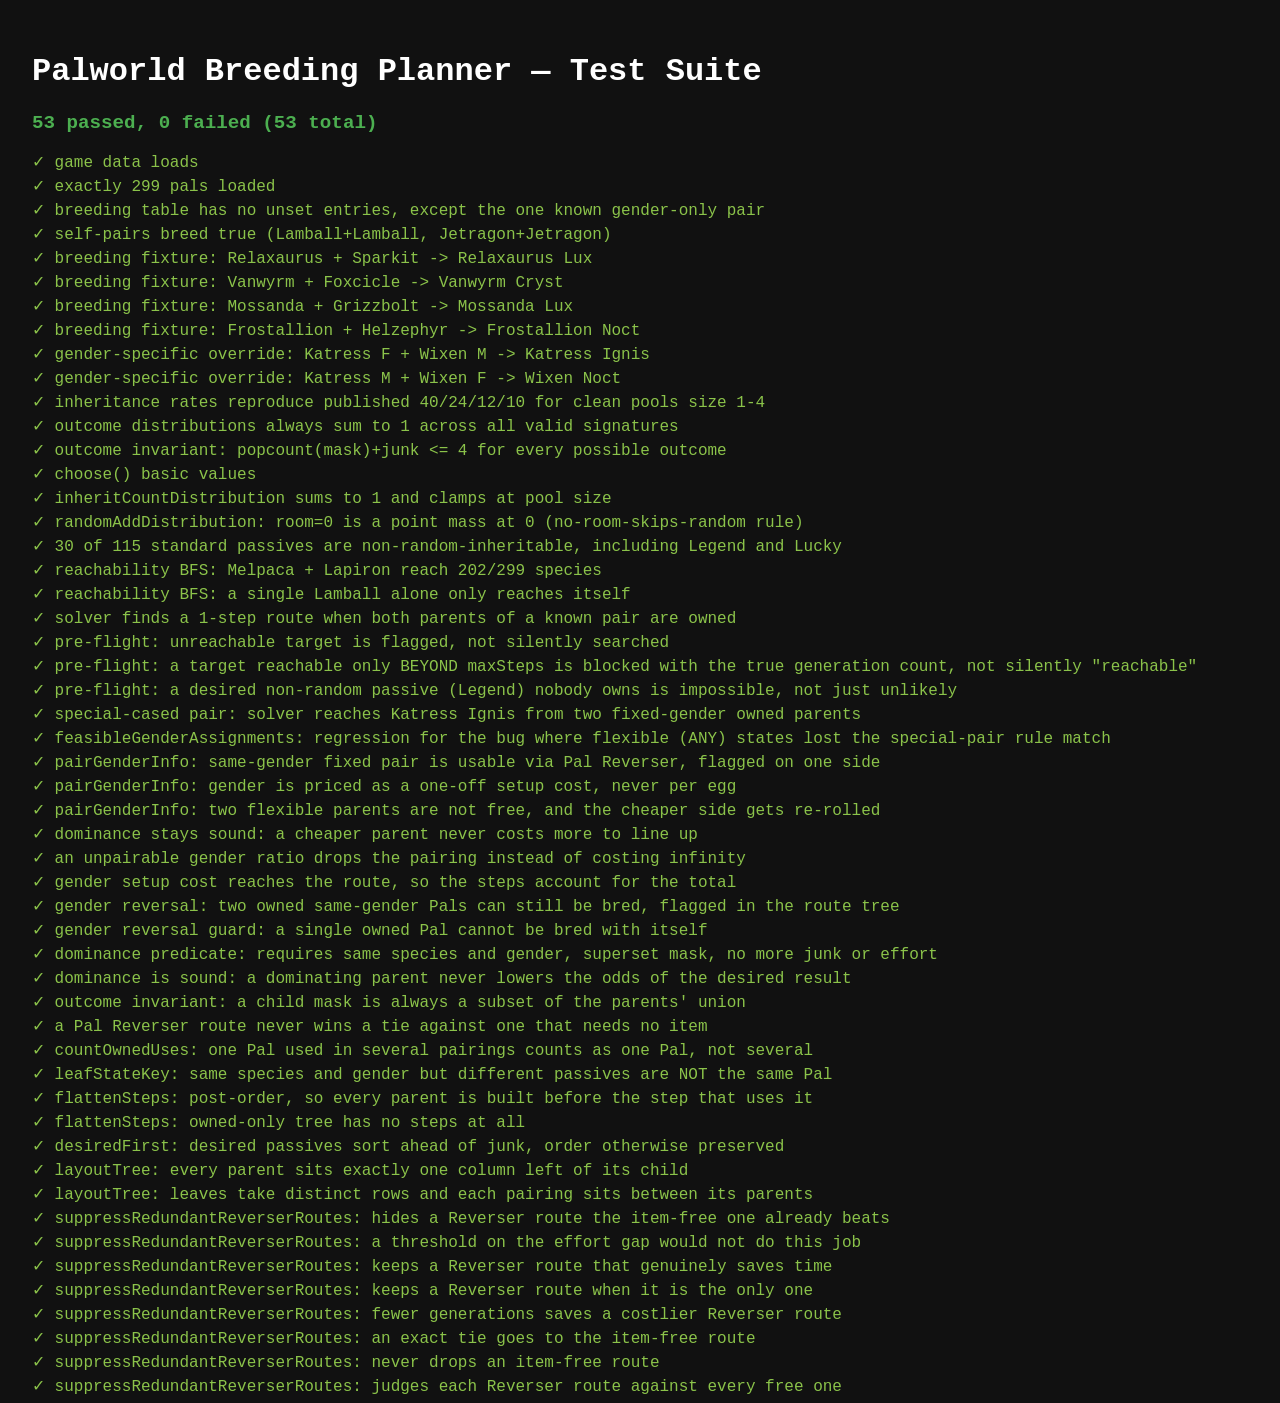
==== commit 5f2cbc03: "Hide Reverser routes an item-free route already beats The solver returns Reverser and Reverser-free " ====
--- a/tests.html
+++ b/tests.html
@@ -24,7 +24,7 @@
 import { childOf } from './js/breeding.js';
 import { outcomeDistribution, popcount, choose, inheritCountDistribution, randomAddDistribution } from './js/probability.js';
 import { runSolver, checkPreflight, reachableSpeciesClosure, feasibleGenderAssignments, pairGenderInfo, dominates } from './js/solver.js';
-import { collectOwnedLeaves, countOwnedUses, desiredFirst, flattenSteps, layoutTree, leafStateKey } from './js/ui/route-model.js';
+import { collectOwnedLeaves, countOwnedUses, desiredFirst, flattenSteps, layoutTree, leafStateKey, suppressRedundantReverserRoutes } from './js/ui/route-model.js';
 
 const ctx = {};
 
@@ -791,6 +791,125 @@
   }
 });
 
+// --- redundant Reverser routes -------------------------------------------
+// Figures are real, measured on the user's 252-Pal roster. They are fixtures
+// for the filter's decision, not assertions about what the solver costs, so a
+// solver change cannot make these stale.
+
+const routeOf = (depth, effort, usesReverser) => ({ depth, effort, usesReverser });
+
+test('suppressRedundantReverserRoutes: hides a Reverser route the item-free one already beats', () => {
+  // Frostallion Noct (Eternal Engine, Nimble, Swift, Runner). Same depth, and
+  // the Reverser route costs 10 min more for an item on top.
+  const free = routeOf(5, 1076.29, false);
+  const rev = routeOf(5, 1086.29, true);
+  const out = suppressRedundantReverserRoutes([free, rev]);
+  assertEqual(out.length, 1, 'the dominated Reverser route must go');
+  assertEqual(out[0], free, 'the surviving route is the item-free one');
+});
+
+test('suppressRedundantReverserRoutes: a threshold on the effort gap would not do this job', () => {
+  // Why the rule is dominance and not "differs by less than the 2.5 min
+  // Reverser penalty". Gender setup is a function of a branch's own effort, so
+  // a penalty deep in the tree is re-charged at every level above it and never
+  // reaches the root as 2.5. These are the seven junk Reverser routes measured
+  // across the roster, with their real root-level gaps.
+  const gaps = [
+    ['Frostallion Noct', 5, 1076.29, 5, 1086.29],
+    ['Robinquill Terra', 0, 0.00, 1, 40.96],
+    ['Blazamut', 2, 69.44, 2, 78.61],
+    ['Beakon', 2, 57.14, 2, 62.14],
+    ['Ragnahawk', 3, 148.18, 3, 153.18],
+    ['Suzaku', 2, 57.14, 2, 62.14],
+    ['Warsect', 1, 20.83, 1, 23.33],
+  ];
+  const REVERSER_PENALTY = 2.5;
+  let thresholdWouldCatch = 0;
+  for (const [name, fd, fe, rd, re] of gaps) {
+    const out = suppressRedundantReverserRoutes([routeOf(fd, fe, false), routeOf(rd, re, true)]);
+    assertEqual(out.length, 1, `${name}: dominance must hide the Reverser route`);
+    assertEqual(out[0].usesReverser, false, `${name}: the item-free route must survive`);
+    if (re - fe < REVERSER_PENALTY) thresholdWouldCatch++;
+  }
+  assertEqual(thresholdWouldCatch, 0,
+    'the "differs by less than the penalty" rule catches none of these, which is why it is not the rule');
+});
+
+test('suppressRedundantReverserRoutes: keeps a Reverser route that genuinely saves time', () => {
+  // Lyleen Noct, same passives: the Reverser route is 592 min CHEAPER at the
+  // same depth. Suppressing this would hide the better plan.
+  const free = routeOf(4, 1464.84, false);
+  const rev = routeOf(4, 872.71, true);
+  const out = suppressRedundantReverserRoutes([free, rev]);
+  assertEqual(out.length, 2, 'a Reverser route that beats the item-free one must stay');
+  assert(out.includes(rev) && out.includes(free), 'both routes remain on offer');
+});
+
+test('suppressRedundantReverserRoutes: keeps a Reverser route when it is the only one', () => {
+  // Katress Ignis returns no item-free route at all. With nothing to compare
+  // against there is nothing to suppress, or the search would look like it
+  // failed.
+  const rev = routeOf(4, 538.43, true);
+  assertEqual(suppressRedundantReverserRoutes([rev]).length, 1);
+  assertEqual(suppressRedundantReverserRoutes([]).length, 0, 'no routes in, no routes out');
+});
+
+test('suppressRedundantReverserRoutes: fewer generations saves a costlier Reverser route', () => {
+  // Dominance is on both axes. A Reverser route that costs more time but takes
+  // a generation less is a real trade, so effort alone must not decide it.
+  const free = routeOf(4, 100, false);
+  const rev = routeOf(3, 130, true);
+  assertEqual(suppressRedundantReverserRoutes([free, rev]).length, 2,
+    'a shallower Reverser route survives even when it costs more time');
+});
+
+test('suppressRedundantReverserRoutes: an exact tie goes to the item-free route', () => {
+  // Same depth, same effort. The item is then pure cost, so the Reverser route
+  // has nothing to offer. Matches the solver, where ties already settle toward
+  // needing no item.
+  const free = routeOf(3, 250, false);
+  const out = suppressRedundantReverserRoutes([free, routeOf(3, 250, true)]);
+  assertEqual(out.length, 1, 'a tie is not a choice');
+  assertEqual(out[0], free);
+});
+
+test('suppressRedundantReverserRoutes: never drops an item-free route', () => {
+  // Even beaten on both axes, needing no item is an advantage the effort
+  // number does not carry, so it always stays on screen.
+  const free = routeOf(5, 900, false);
+  const rev = routeOf(3, 100, true);
+  const out = suppressRedundantReverserRoutes([free, rev]);
+  assertEqual(out.length, 2, 'the item-free route survives being beaten outright');
+  assert(out.includes(free));
+});
+
+test('suppressRedundantReverserRoutes: judges each Reverser route against every free one', () => {
+  // The result list is not always two long. Results are one per surviving
+  // target state, which differ by junk as well as by Reverser use -- a
+  // four-passive search forces junk to 0 and really does cap at two, but
+  // Robinquill Terra (three passives) returns five. A pairwise
+  // first-free-vs-first-Reverser check would be wrong on those.
+  const freeShallow = routeOf(2, 500, false);
+  const freeCheap = routeOf(4, 80, false);
+  const survivor = routeOf(3, 90, true);   // beaten by neither: shallower than
+                                           // freeCheap, cheaper than freeShallow
+  const doomed = routeOf(5, 600, true);    // freeCheap beats it on both axes
+  const out = suppressRedundantReverserRoutes([freeShallow, freeCheap, survivor, doomed]);
+  assertEqual(out.length, 3, 'only the route dominated by SOME free route is dropped');
+  assert(out.includes(survivor), 'a Reverser route beaten by no single free route stays');
+  assert(!out.includes(doomed), 'domination by a non-adjacent free route must still count');
+});
+
+test('suppressRedundantReverserRoutes: preserves input order', () => {
+  // renderResults numbers the cards "Route 1", "Route 2" straight from this
+  // list, so the solver's depth-then-effort ranking has to come through intact.
+  const a = routeOf(2, 10, false), b = routeOf(2, 20, true), c = routeOf(3, 15, false);
+  const out = suppressRedundantReverserRoutes([a, c, b]);
+  assertEqual(out.length, 2);
+  assertEqual(out[0], a, 'first in stays first out');
+  assertEqual(out[1], c);
+});
+
 const reportEl = document.getElementById('report');
 runAll(reportEl).then(({ pass, fail }) => {
   document.title = `${fail === 0 ? 'PASS' : 'FAIL'} (${pass}/${pass + fail}) - Tests`;
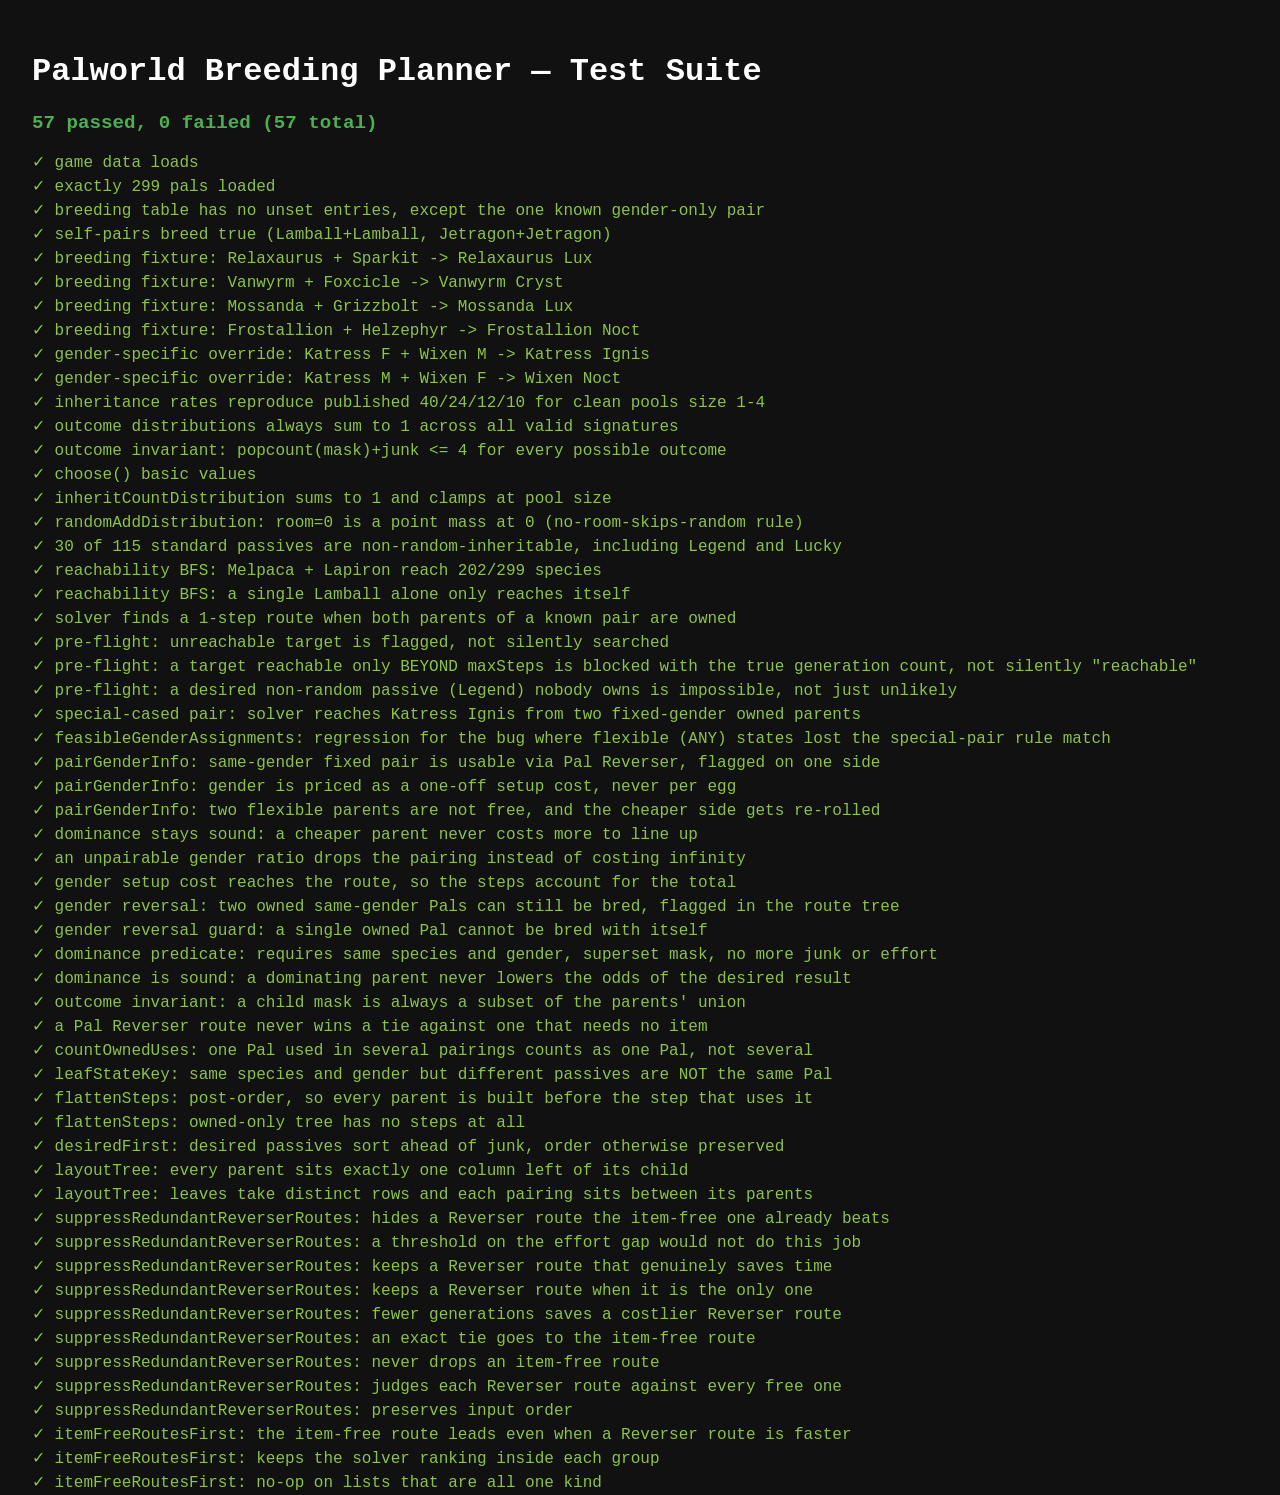
==== commit a4098b59: "List routes needing no Pal Reverser first Ranking was generations, then effort, which meant a Revers" ====
--- a/tests.html
+++ b/tests.html
@@ -24,7 +24,7 @@
 import { childOf } from './js/breeding.js';
 import { outcomeDistribution, popcount, choose, inheritCountDistribution, randomAddDistribution } from './js/probability.js';
 import { runSolver, checkPreflight, reachableSpeciesClosure, feasibleGenderAssignments, pairGenderInfo, dominates } from './js/solver.js';
-import { collectOwnedLeaves, countOwnedUses, desiredFirst, flattenSteps, layoutTree, leafStateKey, suppressRedundantReverserRoutes } from './js/ui/route-model.js';
+import { collectOwnedLeaves, countOwnedUses, desiredFirst, flattenSteps, layoutTree, leafStateKey, suppressRedundantReverserRoutes, itemFreeRoutesFirst } from './js/ui/route-model.js';
 
 const ctx = {};
 
@@ -910,6 +910,67 @@
   assertEqual(out[1], c);
 });
 
+test('itemFreeRoutesFirst: the item-free route leads even when a Reverser route is faster', () => {
+  // Lyleen Noct: the Reverser route really is 592 min cheaper, so the solver
+  // ranks it first. Most players would rather not farm the item, and the plan
+  // they are most likely to run should not be the one below a family tree.
+  const rev = routeOf(4, 872.71, true);
+  const free = routeOf(4, 1464.84, false);
+  const out = itemFreeRoutesFirst([rev, free]);
+  assertEqual(out.length, 2, 'ordering must not drop anything');
+  assertEqual(out[0], free, 'the item-free route takes the top slot');
+  assertEqual(out[1], rev, 'the faster Reverser route is still offered, just second');
+});
+
+test('itemFreeRoutesFirst: keeps the solver ranking inside each group', () => {
+  // Generations-then-effort still decides the order among routes of the same
+  // kind. Only the item-free/Reverser split is allowed to reorder anything.
+  const f1 = routeOf(2, 10, false), f2 = routeOf(2, 30, false), f3 = routeOf(4, 5, false);
+  const r1 = routeOf(1, 99, true), r2 = routeOf(3, 100, true);
+  const out = itemFreeRoutesFirst([r1, f1, f2, r2, f3]);
+  assertEqual(out.map(r => r.usesReverser).join(','), 'false,false,false,true,true',
+    'every item-free route comes before every Reverser route');
+  // Identity per slot, not a join: stringifying objects gives
+  // "[object Object]" for every one of them, so a joined comparison of two
+  // equal-length lists passes whatever order they are actually in.
+  assertEqual(out[0], f1, 'item-free routes keep their incoming order');
+  assertEqual(out[1], f2);
+  assertEqual(out[2], f3);
+  assertEqual(out[3], r1, 'Reverser routes keep theirs too');
+  assertEqual(out[4], r2);
+});
+
+test('itemFreeRoutesFirst: no-op on lists that are all one kind', () => {
+  const a = routeOf(1, 5, false), b = routeOf(2, 3, false);
+  const out = itemFreeRoutesFirst([a, b]);
+  assertEqual(out.length, 2, 'an all-item-free list keeps every route');
+  assertEqual(out[0], a, 'and is left in exactly the order it arrived');
+  assertEqual(out[1], b);
+  const rev = [routeOf(4, 538.43, true)];
+  assertEqual(itemFreeRoutesFirst(rev).length, 1,
+    'a Reverser-only result still renders, it is the only plan there is');
+  assertEqual(itemFreeRoutesFirst([]).length, 0);
+});
+
+test('suppress then order: the pipeline renderResults actually runs', () => {
+  // The two functions compose in this direction in results.js, so pin the
+  // combined behaviour rather than trusting each half separately.
+  const pipeline = rs => itemFreeRoutesFirst(suppressRedundantReverserRoutes(rs));
+
+  // Frostallion Noct: dominated Reverser route goes, one card left.
+  const fnFree = routeOf(5, 1076.29, false);
+  const fn = pipeline([fnFree, routeOf(5, 1086.29, true)]);
+  assertEqual(fn.length, 1);
+  assertEqual(fn[0], fnFree);
+
+  // Lyleen Noct: both survive, item-free leads.
+  const lyRev = routeOf(4, 872.71, true), lyFree = routeOf(4, 1464.84, false);
+  const ly = pipeline([lyRev, lyFree]);
+  assertEqual(ly.length, 2);
+  assertEqual(ly[0], lyFree, 'route 1 is the plan needing no item');
+  assertEqual(ly[1], lyRev);
+});
+
 const reportEl = document.getElementById('report');
 runAll(reportEl).then(({ pass, fail }) => {
   document.title = `${fail === 0 ? 'PASS' : 'FAIL'} (${pass}/${pass + fail}) - Tests`;
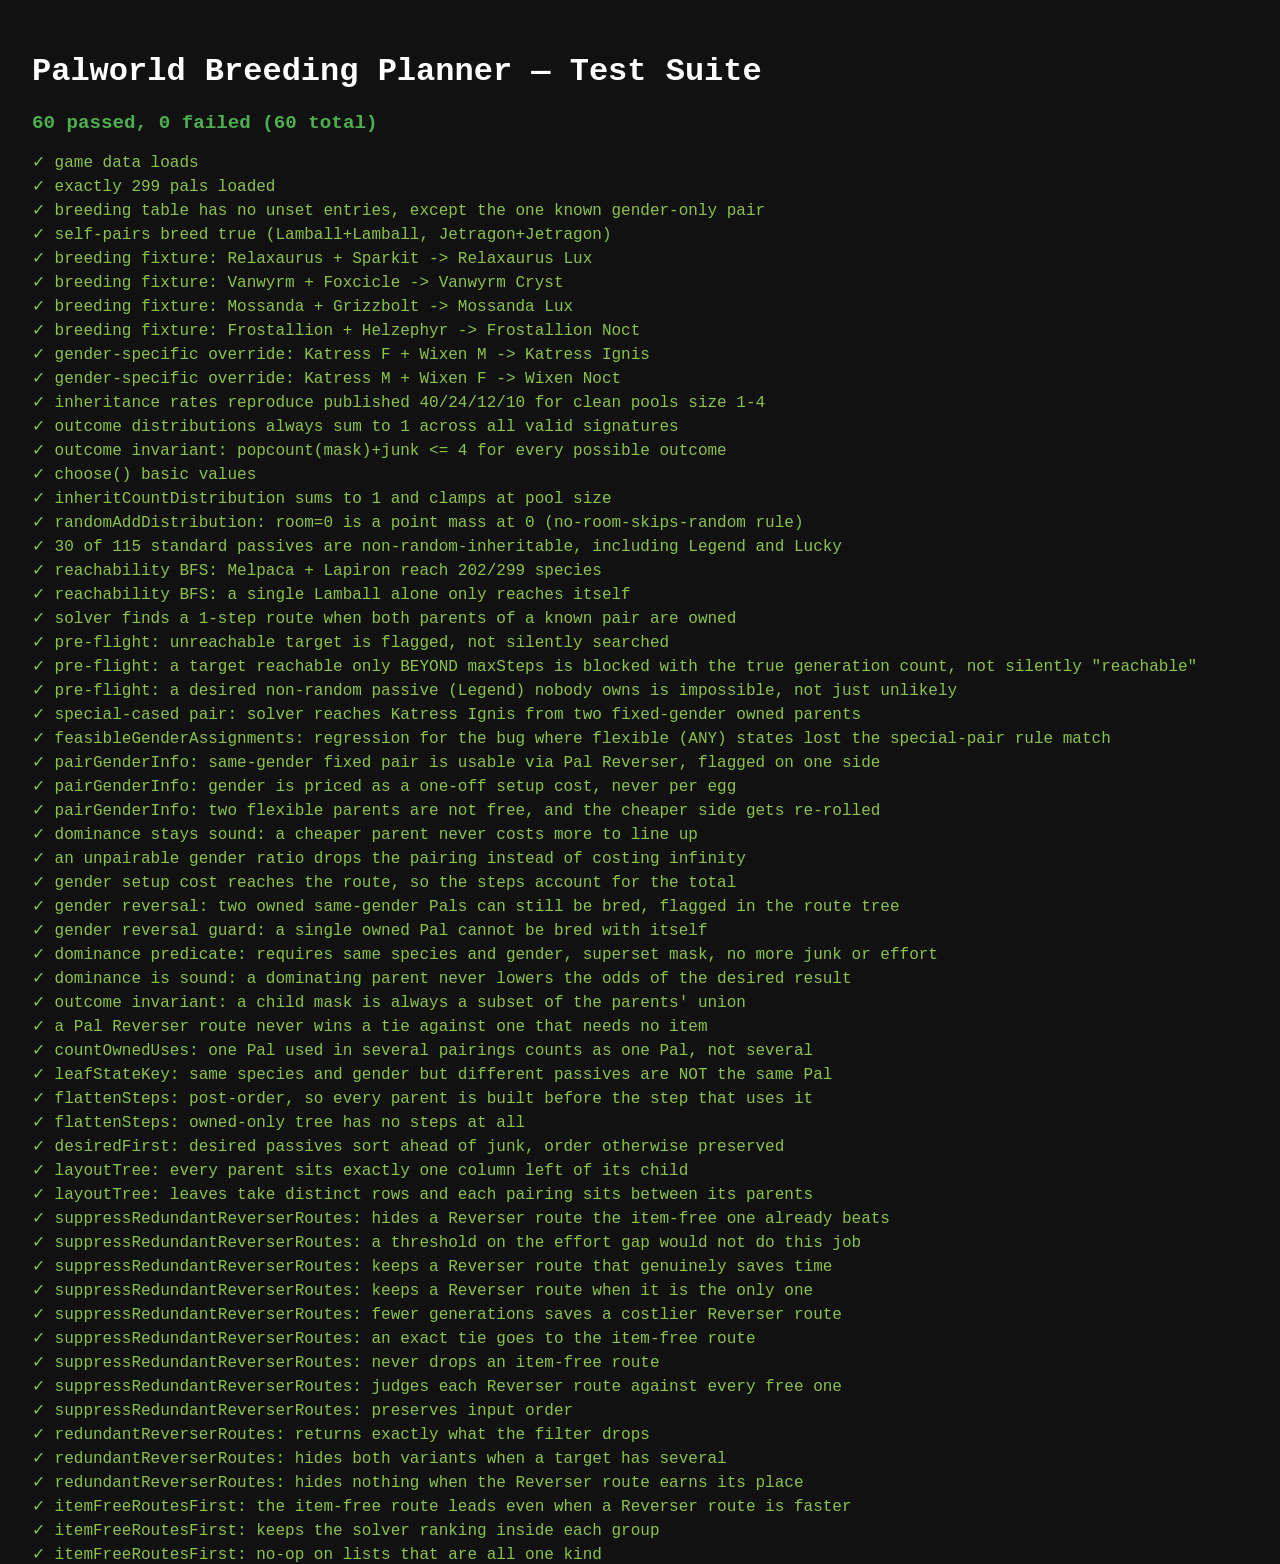
==== commit 51ec2be5: "Report suppressed Reverser routes and let them be shown Hiding a dominated route silently means the " ====
--- a/tests.html
+++ b/tests.html
@@ -24,7 +24,7 @@
 import { childOf } from './js/breeding.js';
 import { outcomeDistribution, popcount, choose, inheritCountDistribution, randomAddDistribution } from './js/probability.js';
 import { runSolver, checkPreflight, reachableSpeciesClosure, feasibleGenderAssignments, pairGenderInfo, dominates } from './js/solver.js';
-import { collectOwnedLeaves, countOwnedUses, desiredFirst, flattenSteps, layoutTree, leafStateKey, suppressRedundantReverserRoutes, itemFreeRoutesFirst } from './js/ui/route-model.js';
+import { collectOwnedLeaves, countOwnedUses, desiredFirst, flattenSteps, layoutTree, leafStateKey, suppressRedundantReverserRoutes, redundantReverserRoutes, itemFreeRoutesFirst } from './js/ui/route-model.js';
 
 const ctx = {};
 
@@ -910,6 +910,51 @@
   assertEqual(out[1], c);
 });
 
+test('redundantReverserRoutes: returns exactly what the filter drops', () => {
+  // The UI reports a count of hidden routes and offers to show them, so the
+  // two functions have to agree on the same set. They share one predicate,
+  // and this pins that they partition the input: nothing lost, nothing in
+  // both, and the totals add up.
+  const cases = [
+    [routeOf(5, 1076.29, false), routeOf(5, 1086.29, true)],
+    [routeOf(4, 1464.84, false), routeOf(4, 872.71, true)],
+    [routeOf(4, 538.43, true)],
+    [routeOf(2, 500, false), routeOf(4, 80, false), routeOf(3, 90, true), routeOf(5, 600, true)],
+    [routeOf(1, 20.83, false), routeOf(1, 23.33, true), routeOf(1, 23.33, true)],
+    [],
+  ];
+  for (const routes of cases) {
+    const shown = suppressRedundantReverserRoutes(routes);
+    const hidden = redundantReverserRoutes(routes);
+    assertEqual(shown.length + hidden.length, routes.length,
+      'every route must land in exactly one of the two sets');
+    for (const r of routes) {
+      const inShown = shown.includes(r), inHidden = hidden.includes(r);
+      assert(inShown !== inHidden, 'a route must be in one set, never both or neither');
+    }
+    for (const r of hidden) {
+      assertEqual(r.usesReverser, true, 'only Reverser routes are ever hidden');
+    }
+  }
+});
+
+test('redundantReverserRoutes: hides both variants when a target has several', () => {
+  // Warsect on the real roster returns one item-free route and two Reverser
+  // ones, both beaten. This is why the count in the status line is worth
+  // showing: the trim is bigger than the two-route case suggests.
+  const free = routeOf(1, 20.83, false);
+  const routes = [free, routeOf(1, 23.33, true), routeOf(1, 25.0, true)];
+  assertEqual(redundantReverserRoutes(routes).length, 2, 'both dominated variants are held back');
+  assertEqual(suppressRedundantReverserRoutes(routes).length, 1);
+});
+
+test('redundantReverserRoutes: hides nothing when the Reverser route earns its place', () => {
+  assertEqual(redundantReverserRoutes([routeOf(4, 1464.84, false), routeOf(4, 872.71, true)]).length, 0,
+    'a cheaper Reverser route is not hidden, so there is nothing to report');
+  assertEqual(redundantReverserRoutes([routeOf(4, 538.43, true)]).length, 0,
+    'the only route there is can never be hidden');
+});
+
 test('itemFreeRoutesFirst: the item-free route leads even when a Reverser route is faster', () => {
   // Lyleen Noct: the Reverser route really is 592 min cheaper, so the solver
   // ranks it first. Most players would rather not farm the item, and the plan
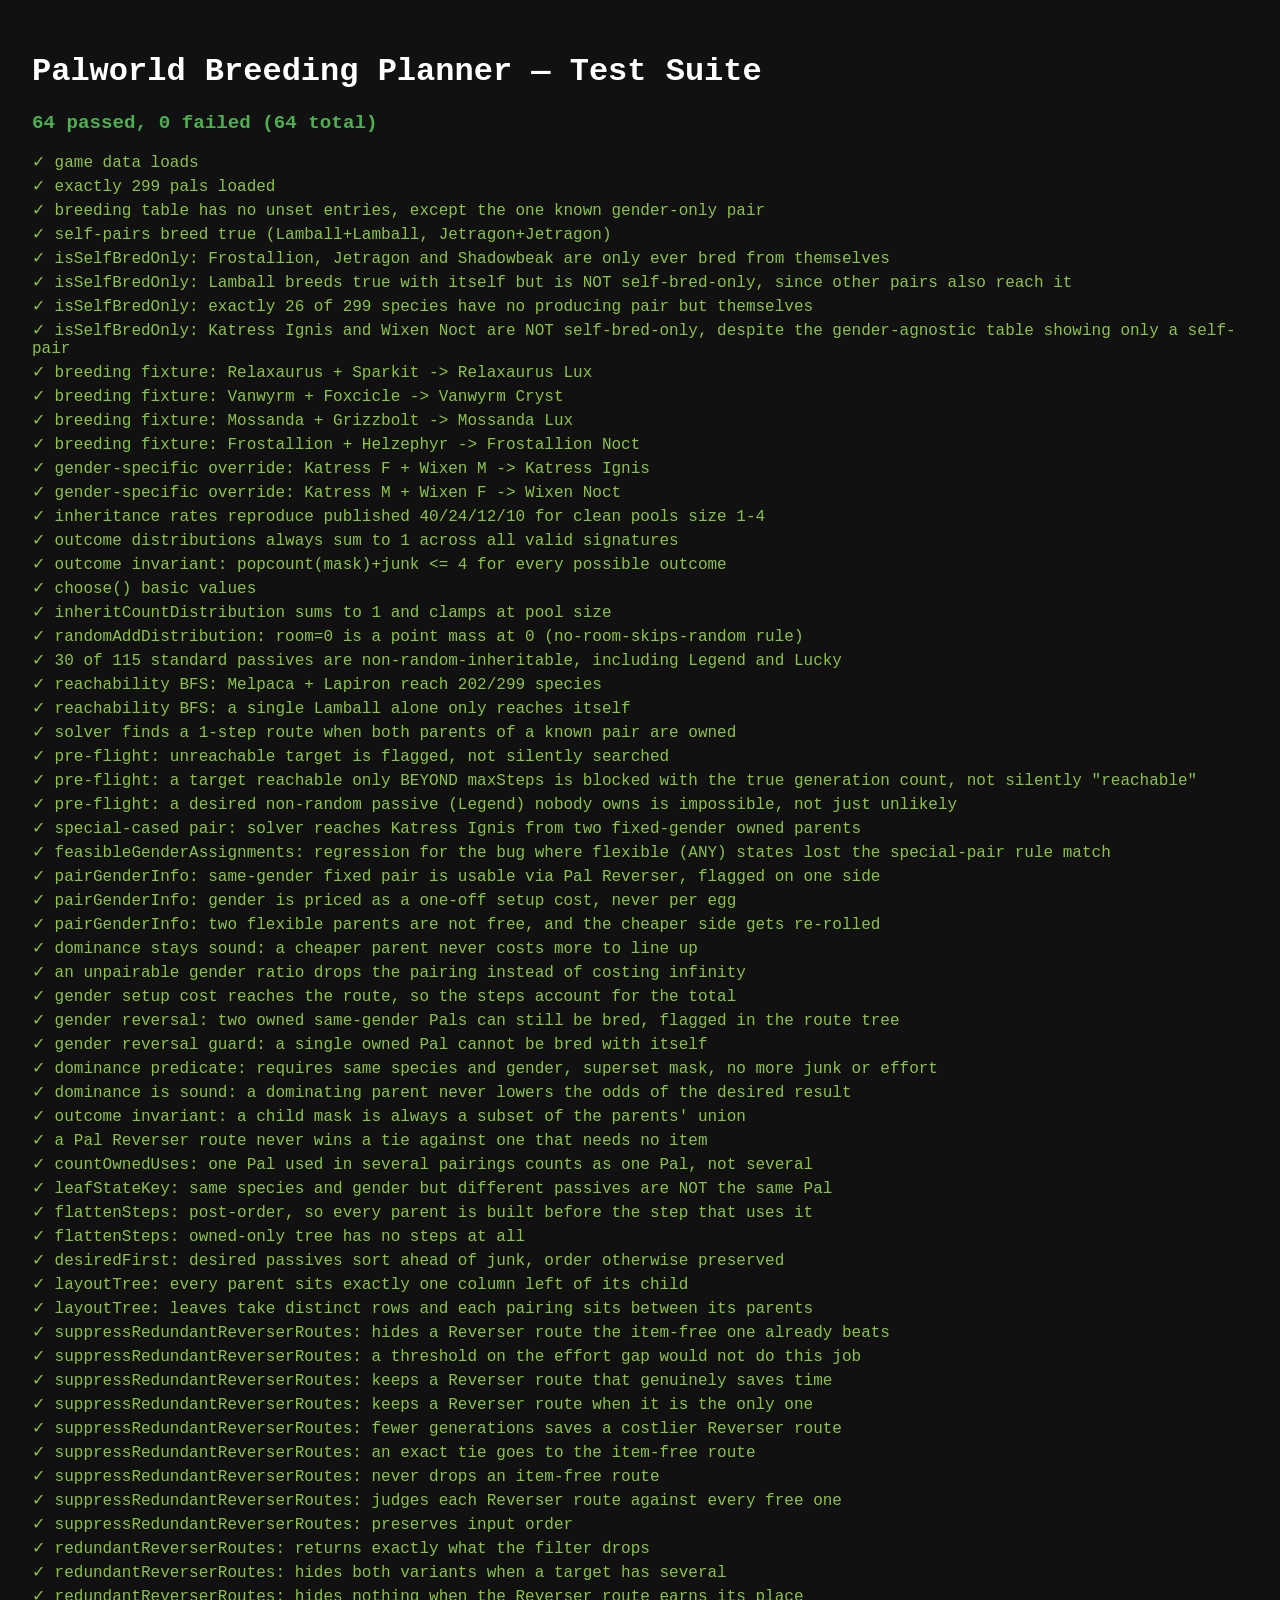
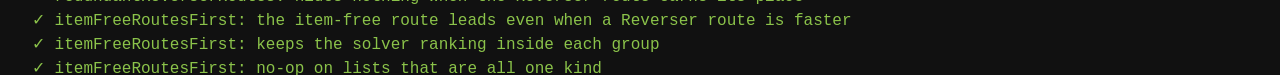
==== commit 6595966c: "Label owned Pals a route can never breed a second of Frostallion's only producing pair in the whole " ====
--- a/tests.html
+++ b/tests.html
@@ -21,7 +21,7 @@
 <script type="module">
 import { test, runAll, assert, assertEqual, assertClose } from './js/testharness.js';
 import { loadGameData, getPals, getPassives, getMeta, palByName } from './js/data.js';
-import { childOf } from './js/breeding.js';
+import { childOf, isSelfBredOnly } from './js/breeding.js';
 import { outcomeDistribution, popcount, choose, inheritCountDistribution, randomAddDistribution } from './js/probability.js';
 import { runSolver, checkPreflight, reachableSpeciesClosure, feasibleGenderAssignments, pairGenderInfo, dominates } from './js/solver.js';
 import { collectOwnedLeaves, countOwnedUses, desiredFirst, flattenSteps, layoutTree, leafStateKey, suppressRedundantReverserRoutes, redundantReverserRoutes, itemFreeRoutesFirst } from './js/ui/route-model.js';
@@ -70,6 +70,50 @@
   assert(jetragon, 'Jetragon must exist in data');
   assertEqual(childOf(lamball.i, null, lamball.i, null), lamball.i);
   assertEqual(childOf(jetragon.i, null, jetragon.i, null), jetragon.i);
+});
+
+test('isSelfBredOnly: Frostallion, Jetragon and Shadowbeak are only ever bred from themselves', () => {
+  for (const name of ['Frostallion', 'Jetragon', 'Shadowbeak']) {
+    const pal = palByName(name);
+    assert(pal, `${name} must exist in data`);
+    assert(isSelfBredOnly(pal.i), `${name} should be self-bred-only`);
+  }
+});
+
+test('isSelfBredOnly: Lamball breeds true with itself but is NOT self-bred-only, since other pairs also reach it', () => {
+  const lamball = palByName('Lamball');
+  assert(lamball, 'Lamball must exist in data');
+  assert(!isSelfBredOnly(lamball.i), 'Lamball is reachable from pairs other than itself, so it should not be flagged');
+});
+
+test('isSelfBredOnly: exactly 26 of 299 species have no producing pair but themselves', () => {
+  // Verified independently against a fresh data/breeding.bin AND meta.json's
+  // genderSpecificRules with a Python pass over every canonical pair plus
+  // both override rules (2026-08-09), the same method used for the
+  // 202-species reachability count above. The raw table alone gives 28 --
+  // it's 26 only once the two gender-override entries are folded in, since
+  // Katress Ignis and Wixen Noct each have a second producing pair
+  // (Katress x Wixen, gender-locked) that the gender-agnostic table can't
+  // represent. Re-derive after a data refresh rather than assuming this
+  // number still holds -- see tools/UPDATING.md.
+  let count = 0;
+  for (const pal of ctx.pals) {
+    if (isSelfBredOnly(pal.i)) count++;
+  }
+  assertEqual(count, 26, 'expected 26 species whose only producing pair is themselves');
+});
+
+test('isSelfBredOnly: Katress Ignis and Wixen Noct are NOT self-bred-only, despite the gender-agnostic table showing only a self-pair', () => {
+  // The generic table has no entry at all for Katress+Wixen (it's the one
+  // pair covered only by gender-specific overrides -- see the "no unset
+  // entries" test above), so a scan of the table alone wrongly counts both
+  // species as self-bred-only. They are each also reachable from Katress x
+  // Wixen under one gender assignment, which isSelfBredOnly must account for.
+  const katressIgnis = palByName('Katress Ignis');
+  const wixenNoct = palByName('Wixen Noct');
+  assert(katressIgnis && wixenNoct, 'Katress Ignis and Wixen Noct must exist in data');
+  assert(!isSelfBredOnly(katressIgnis.i), 'Katress Ignis is also reachable from Katress x Wixen');
+  assert(!isSelfBredOnly(wixenNoct.i), 'Wixen Noct is also reachable from Katress x Wixen');
 });
 
 const fixtures = [
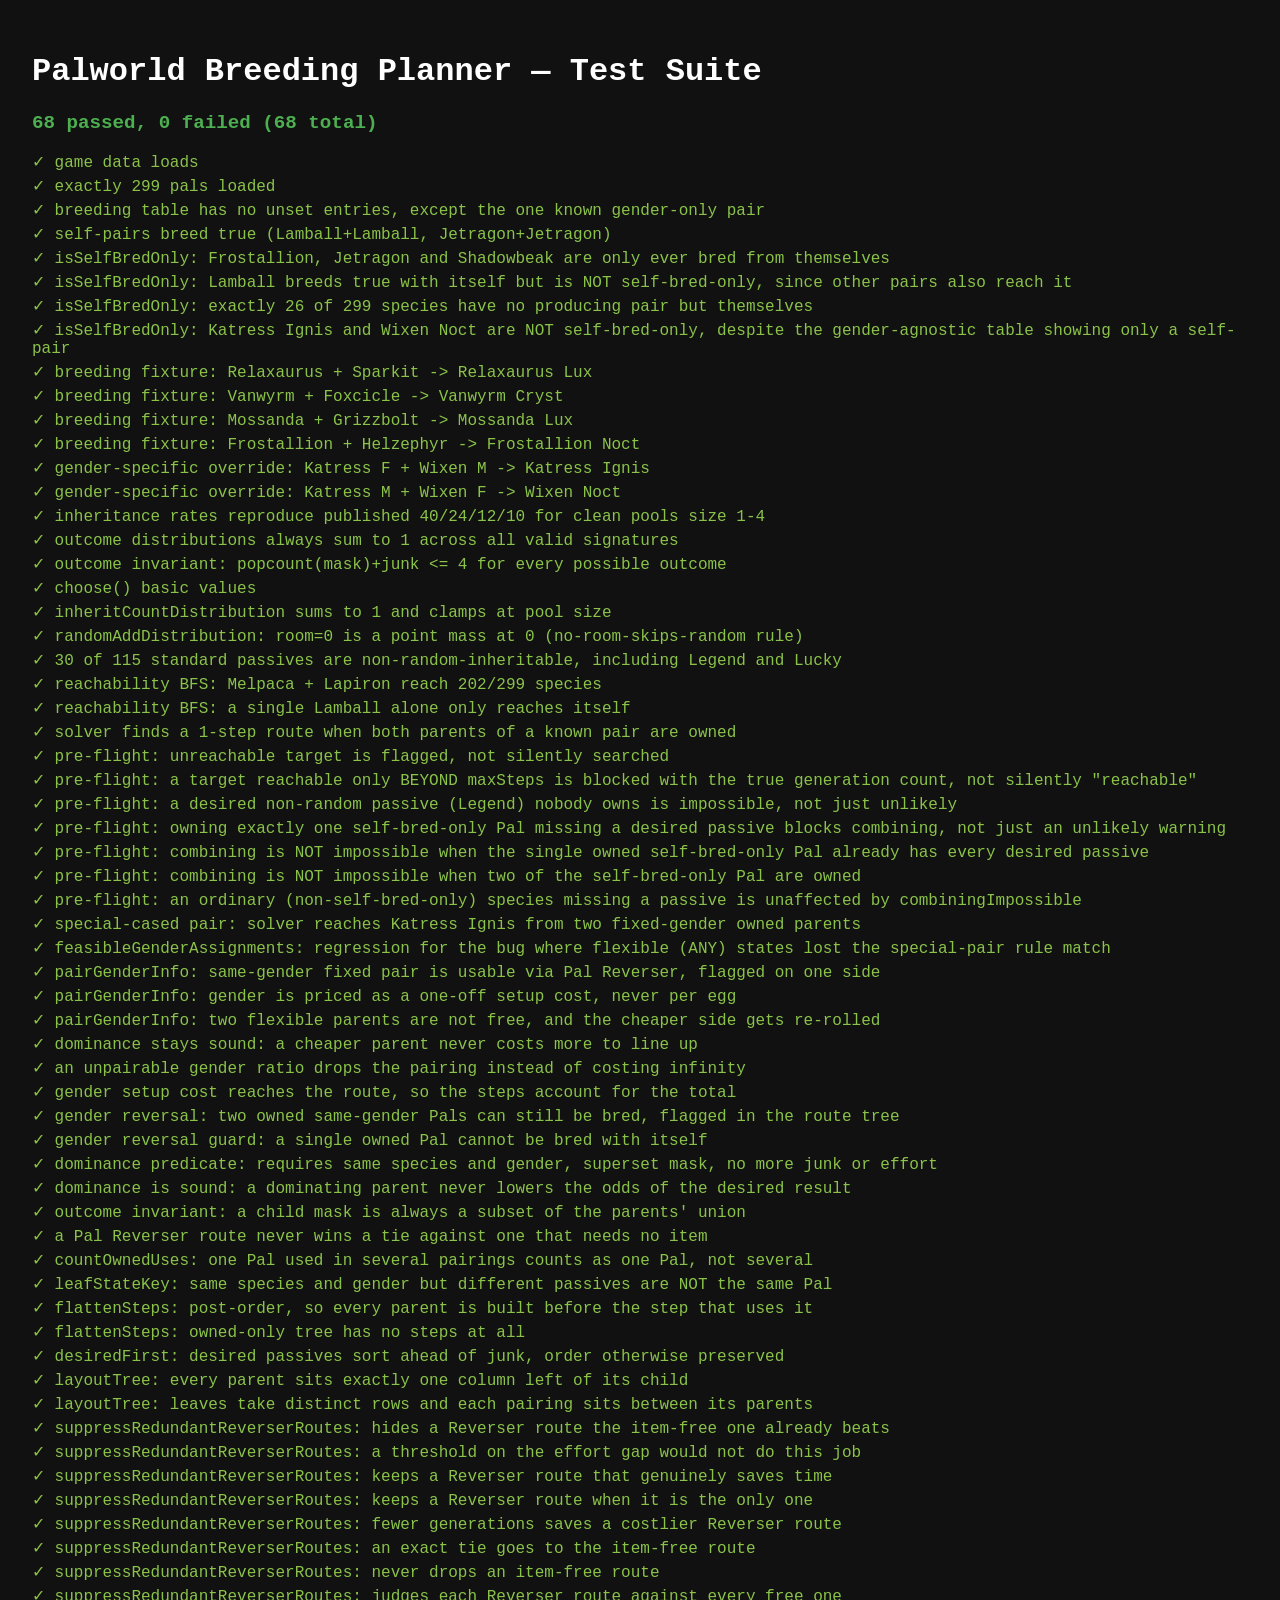
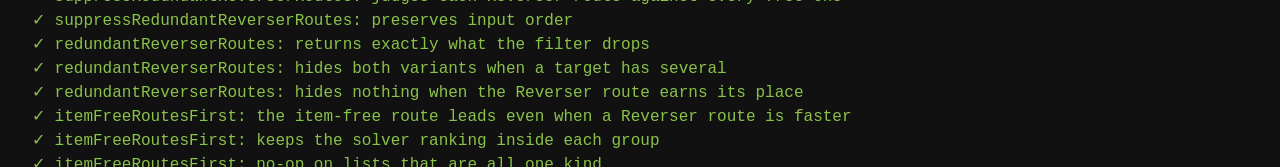
==== commit 03873cfb: "Flag combining passives onto a self-bred-only Pal before searching checkPreflight now returns combin" ====
--- a/tests.html
+++ b/tests.html
@@ -339,6 +339,75 @@
   });
   assertEqual(pre.passiveChecks[0].status, 'impossible');
   assertEqual(pre.blocked, true);
+});
+
+test('pre-flight: owning exactly one self-bred-only Pal missing a desired passive blocks combining, not just an unlikely warning', () => {
+  // Jetragon's only producing pair is two Jetragons (isSelfBredOnly). Owning
+  // one with a passive it lacks looks identical to any other "already own
+  // it, missing a passive" case on the passiveChecks alone -- both would say
+  // "unlikely" or "ok" there -- but no second Jetragon exists to pair with,
+  // so a fresh combined one can never be bred. Found live: this used to run
+  // a real ~20s escalating search before failing.
+  const jetragon = palByName('Jetragon');
+  const swift = ctx.passives.find(p => p.name === 'Swift');
+  assert(jetragon && swift, 'fixture pal/passive must exist');
+  const pre = checkPreflight({
+    ownedPals: [{ speciesIdx: jetragon.i, gender: 'MALE', passiveInternalNames: [] }],
+    targetSpeciesIdx: jetragon.i,
+    desiredPassiveNames: [swift.internalName],
+    passiveInfoByName: (n) => ctx.passives.find(p => p.internalName === n),
+    genderRules: ctx.meta.genderSpecificRules,
+  });
+  assertEqual(pre.combiningImpossible, true);
+  assertEqual(pre.blocked, true);
+});
+
+test('pre-flight: combining is NOT impossible when the single owned self-bred-only Pal already has every desired passive', () => {
+  const jetragon = palByName('Jetragon');
+  const swift = ctx.passives.find(p => p.name === 'Swift');
+  assert(jetragon && swift, 'fixture pal/passive must exist');
+  const pre = checkPreflight({
+    ownedPals: [{ speciesIdx: jetragon.i, gender: 'MALE', passiveInternalNames: [swift.internalName] }],
+    targetSpeciesIdx: jetragon.i,
+    desiredPassiveNames: [swift.internalName],
+    passiveInfoByName: (n) => ctx.passives.find(p => p.internalName === n),
+    genderRules: ctx.meta.genderSpecificRules,
+  });
+  assertEqual(pre.combiningImpossible, false, 'already having every desired passive needs no fresh individual at all');
+  assertEqual(pre.blocked, false);
+});
+
+test('pre-flight: combining is NOT impossible when two of the self-bred-only Pal are owned', () => {
+  const jetragon = palByName('Jetragon');
+  const swift = ctx.passives.find(p => p.name === 'Swift');
+  assert(jetragon && swift, 'fixture pal/passive must exist');
+  const pre = checkPreflight({
+    ownedPals: [
+      { speciesIdx: jetragon.i, gender: 'MALE', passiveInternalNames: [] },
+      { speciesIdx: jetragon.i, gender: 'FEMALE', passiveInternalNames: [] },
+    ],
+    targetSpeciesIdx: jetragon.i,
+    desiredPassiveNames: [swift.internalName],
+    passiveInfoByName: (n) => ctx.passives.find(p => p.internalName === n),
+    genderRules: ctx.meta.genderSpecificRules,
+  });
+  assertEqual(pre.combiningImpossible, false, 'two owned Jetragons is a real pairing, not a dead end');
+  assertEqual(pre.blocked, false);
+});
+
+test('pre-flight: an ordinary (non-self-bred-only) species missing a passive is unaffected by combiningImpossible', () => {
+  const lamball = palByName('Lamball');
+  const swift = ctx.passives.find(p => p.name === 'Swift');
+  assert(lamball && swift, 'fixture pal/passive must exist');
+  const pre = checkPreflight({
+    ownedPals: [{ speciesIdx: lamball.i, gender: 'MALE', passiveInternalNames: [] }],
+    targetSpeciesIdx: lamball.i,
+    desiredPassiveNames: [swift.internalName],
+    passiveInfoByName: (n) => ctx.passives.find(p => p.internalName === n),
+    genderRules: ctx.meta.genderSpecificRules,
+  });
+  assertEqual(pre.combiningImpossible, false);
+  assertEqual(pre.blocked, false, 'Swift is random-allowed, so this is only "unlikely", not blocked');
 });
 
 test('special-cased pair: solver reaches Katress Ignis from two fixed-gender owned parents', () => {
